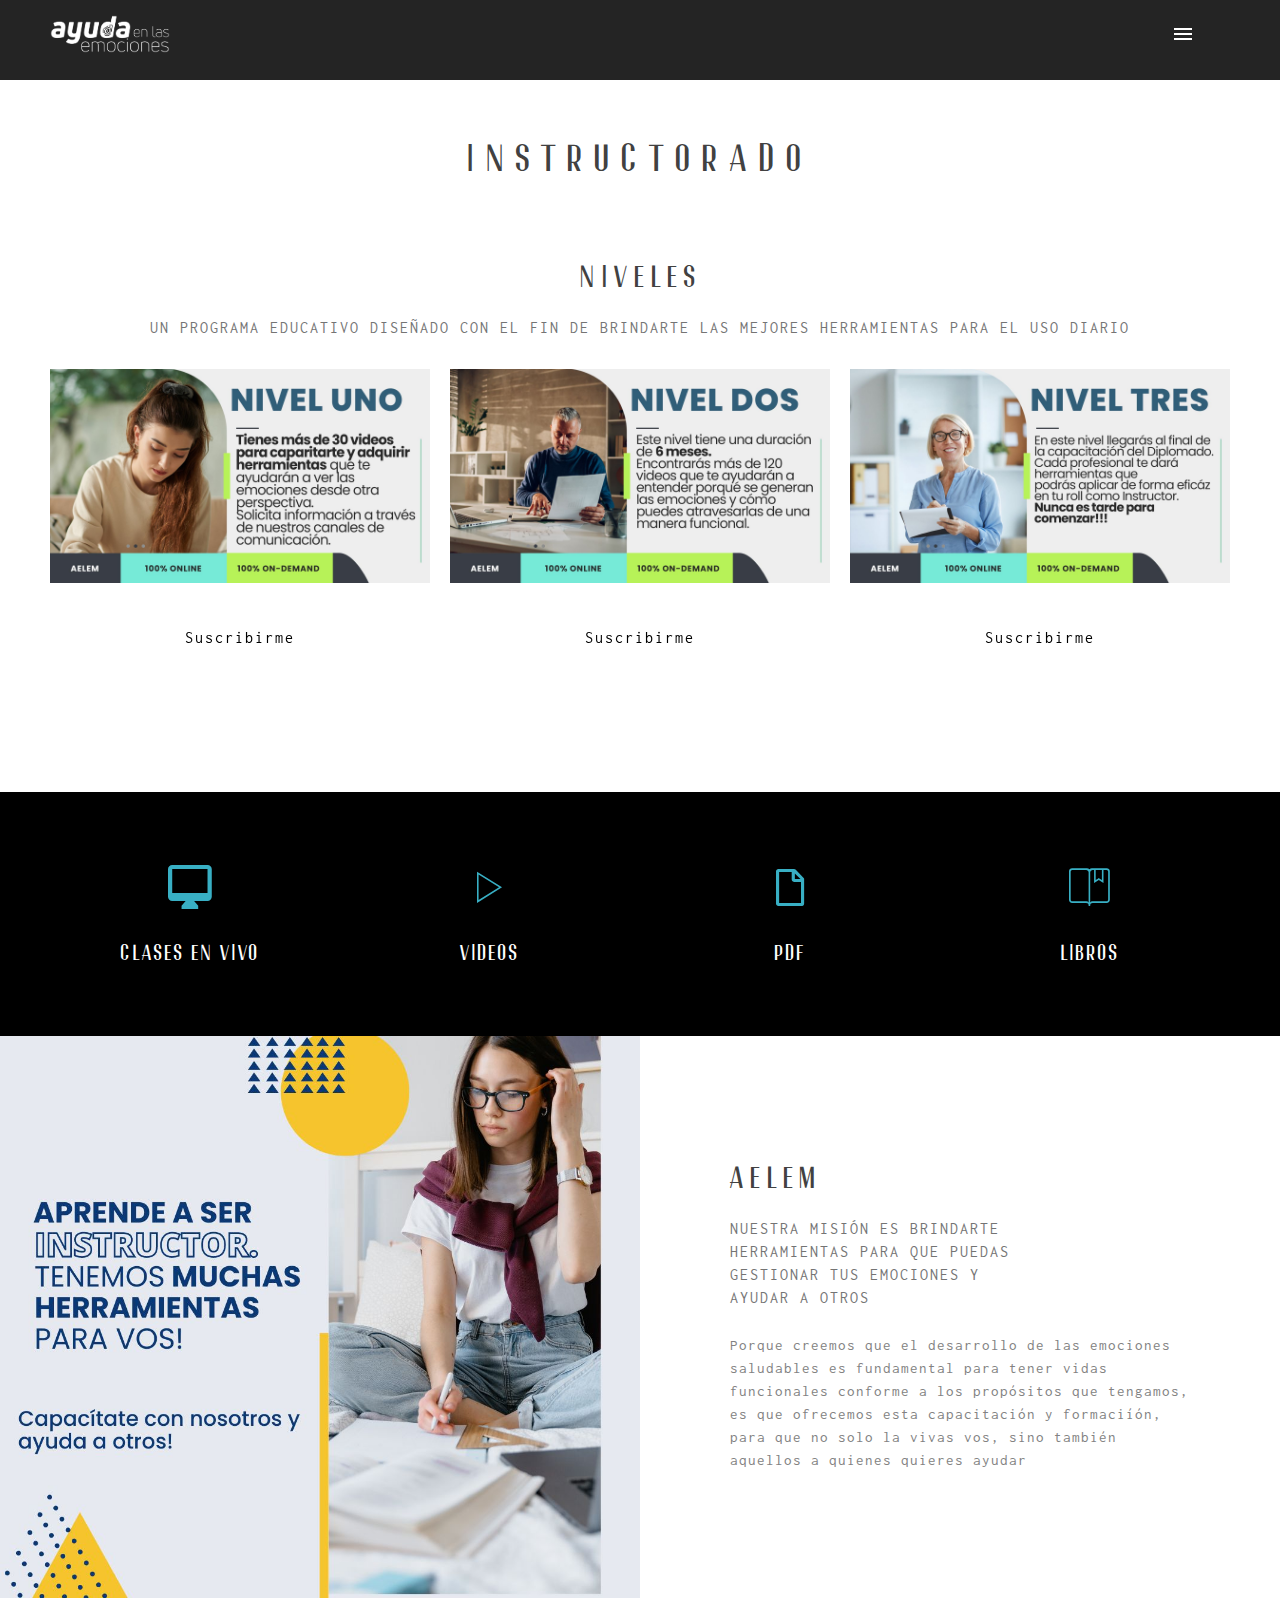
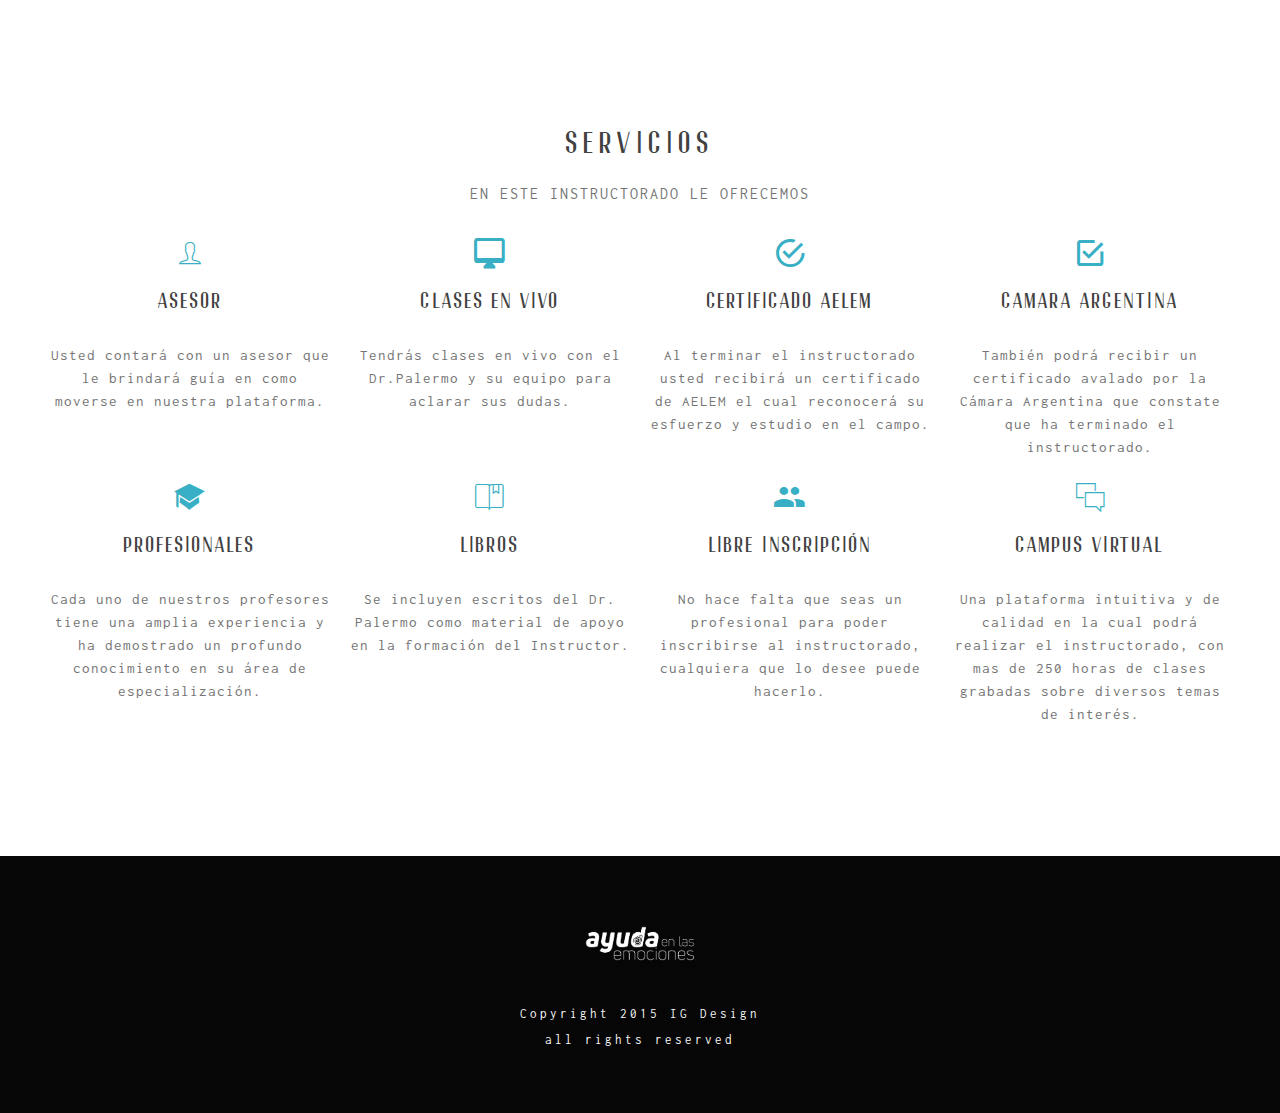
==== about.html @ 417c2aef "Nuevo instituto AELEM" ====
﻿<!DOCTYPE html>
<!--[if IE 8]><html class="no-js lt-ie9" lang="en"> <![endif]-->
<!--[if gt IE 8]>
<!--><html class="no-js" lang="en"><!--<![endif]-->
<head>

	<!-- Basic Page Needs
  ================================================== -->
	<meta charset="utf-8">
	<title>Instituto AELEM</title>
	<meta name="description" content="">
	<meta name="author" content="">

	<!-- Mobile Specific Metas
  ================================================== -->
	<meta name="viewport" content="width=device-width, initial-scale=1, maximum-scale=1">

	<!-- Font
  ================================================== -->
	<link href='http://fonts.googleapis.com/css?family=Inconsolata:400,700&amp;subset=latin,latin-ext' rel='stylesheet' type='text/css'>
	
	<!-- CSS
  ================================================== -->
	<link rel="stylesheet" href="css/base.css"/>
	<link rel="stylesheet" href="css/skeleton.css"/>
	<link rel="stylesheet" href="css/layout.css"/>
	<link rel="stylesheet" href="css/font-awesome.css" />
	<link rel="stylesheet" href="css/retina.css"/>
	<link rel="stylesheet" href="css/ionicons.css"/>
	<link rel="stylesheet" href="css/owl.carousel.css"/>
	<link rel="stylesheet" href="css/owl.transitions.css"/>
	

		
	<!-- Favicons
	================================================== -->
	<link rel="shortcut icon" href="favicon.ico">
	
	<script type="text/javascript" src="js/modernizr.custom.js"></script> 
	
	
</head>
<body class="royal_loader">	

	<!-- Primary Page Layout
	================================================== -->

		
	<!-- Nav and Logo
	================================================== -->

		<header class="cd-header">
		
			<div class="container">		
				<div class="twelve columns">	
					<div class="logo-wrap">
						<img src="images/logo.png" alt="">
					</div>
					<a class="cd-primary-nav-trigger" href="#0">
						<span class="cd-menu-text"></span><span class="cd-menu-icon"></span>
					</a>
				</div>	
			</div>		
				
		</header>

		<nav>
			<div class="cd-primary-nav">
				<ul class="cd-scndr-nav">
					
					<li class="cd-label"><a href="index.html" >inicio</a></li>
					
					<li class="cd-label"><a href="about.html" class="curent-nav-color">Instructorado</a></li>
					
					<li class="cd-label"><a href="blog.html">Materias</a></li>
					
					<li class="cd-label"><a href="profes.html">Profesores</a></li>
					
					<li class="cd-label"><a href="contact.html">Contacto</a></li>
					
					
				</ul>	
				
				<div class="social-nav">

				</div>
								
			</div>
		</nav>

<main class="cd-main-content">

	<div class="section">	
		<div class="container header-big-text">		
			<div class="twelve columns">	
				<div class="title-page-text padding-top-bottom-title">
					<h2>instructorado</h2>
					<p></p>
				</div>
			</div>	
		</div>
	</div>
	
		<div class="clear"></div>
			
		<div class="section padding-bottom">
			<div class="container">			
				<div class="twelve columns">		
					<div class="header-text">
						<h4>Niveles</h4>
						<p>un programa educativo diseñado con el fin de brindarte las mejores herramientas para el uso diario</p>		
					</div>
				</div>		
				<div class="four columns">		
					<div class="team-box">	
						<img src="images/team1.jpg" alt="">
						<a target="_blank" href="http://institutoaelem.tiendup.com/curso/nivel-1"><div class="button button--moema button--text-thick button--text-upper button--size-s">Suscribirme</div></a>
						<p></p>			
						<div class="social-team">
							<ul class="list-social-team">
								
							</ul>	
						</div>
					</div>	
				</div>			
				<div class="four columns">		
					<div class="team-box">	
						<img src="images/team2.jpg" alt="">
						<a target="_blank" href="https://institutoaelem.tiendup.com/curso/instructorado-en-educacin-emocional-nivel-2"><div class="button button--moema button--text-thick button--text-upper button--size-s">Suscribirme</div></a>
						<p></p>		
						<div class="social-team">
							
							</ul>	
						</div>
					</div>	
				</div>		
				<div class="four columns">		
					<div class="team-box">
						<img src="images/team3.jpg" alt="">	
						<a target="_blank" href="https://institutoaelem.tiendup.com/curso/instructorado-en-educacin-emocional-nivel-3"><div class="button button--moema button--text-thick button--text-upper button--size-s">Suscribirme</div></a>
						<p></p>		
						<div class="social-team">
							<ul class="list-social-team">
							
							</ul>	
						</div>
					</div>	
				</div>	
			</div>

		</div>
	
		<div class="clear"></div>
		
		<div class="section padding-top-bottom-small black-background">
			<div class="container">			
				<div class="three columns">				
					<div class="about-box">			
						<div class="icon">&#xf380;</div>
						<h6>Clases en vivo</h6>	
						<p>Tendrás clases en vivo con el Dr.Palermo y su equipo para aclarar sus dudas.</p>			
					</div>	
				</div>				
				<div class="three columns">				
					<div class="about-box">			
						<div class="icon">&#xf487;</div>	
						<h6>videos</h6>
						<p>Cada materia del Instructorado tiene videos en formato 100% Online y On Demand.</p>	
					</div>	
				</div>				
				<div class="three columns">				
					<div class="about-box">			
						<div class="icon">&#xf12f;</div>
						<h6>pdf</h6>	
						<p>El Instructorado ofrece material de apoyo en PDF gratuito y descargable en todos los dispositivos.</p>	
					</div>	
				</div>			
				<div class="three columns">				
					<div class="about-box">			
						<div class="icon">&#xf3e9;</div>
						<h6>Libros</h6>
						<p>Se incluyen escritos del Dr. Palermo como material de apoyo en la formación del Instructor.</p>		
					</div>	
				</div>	
			</div>
		</div>
	
		<div class="clear"></div>	
			
		<div class="section grey-background">
			
			<div class="cd-single-item">
				<div class="cd-slider-wrapper">
					<ul class="cd-slider">
						<li class="selected"><img src="images/3.png" alt="Product Image 1"></li>
						<!--<li><img src="images/1.png" alt="Product Image 2"></li>
						<li><img src="images/2.png" alt="Product Image 3"></li>-->
					</ul> <!-- cd-slider -->

					<ul class="cd-slider-navigation">
						<li><a href="#0" class="cd-prev inactive">Next</a></li>
						<li><a href="#0" class="cd-next">Prev</a></li>
					</ul> <!-- cd-slider-navigation -->

					<a href="#0" class="cd-close">Close</a>
				</div> <!-- cd-slider-wrapper -->

				<div class="cd-item-info">	
					<div class="header-text left">
						<h4>AELEM</h4>
						<p>Nuestra misión es brindarte herramientas para que puedas gestionar tus emociones y ayudar a otros</p>		
					</div>
					<div class="small-text">Porque creemos que el desarrollo de las emociones saludables es fundamental para tener vidas funcionales conforme a los propósitos que tengamos, es que ofrecemos esta capacitación y formaciíón, para que no solo la vivas vos, sino también aquellos a quienes quieres ayudar</div> 
				</div> <!-- cd-item-info -->
			</div> <!-- cd-single-item -->
		
		</div>
	
		<div class="clear"></div>
			
		<div class="section padding-top-bottom">
			<div class="container">			
				<div class="twelve columns">		
					<div class="header-text">
						<h4>servicios</h4>
						<p>en este instructorado le ofrecemos</p>		
					</div>
				</div>		
				<div class="three columns">		
					<div class="services-box">
						<div class="icon">&#xf47d;</div>
						<h6>asesor</h6>
						<p>Usted contará con un asesor que le brindará guía en como moverse en nuestra plataforma.</p>	
					</div>
				</div>			
				<div class="three columns">			
					<div class="services-box">	
						<div class="icon">&#xf380;</div>
						<h6>clases en vivo</h6>
						<p>Tendrás clases en vivo con el Dr.Palermo y su equipo para aclarar sus dudas.</p>
					</div>
				</div>		
				<div class="three columns">			
					<div class="services-box">	
						<div class="icon">&#xf375;</div>
						<h6>Certificado AELEM</h6>
						<p>Al terminar el instructorado usted recibirá un certificado de AELEM el cual reconocerá su esfuerzo y estudio en el campo.</p>
					</div>
				</div>		
				<div class="three columns">			
					<div class="services-box">	
						<div class="icon">&#xf373;</div>
						<h6>Camara argentina</h6>
						<p>También podrá recibir un certificado avalado por la Cámara Argentina que constate que ha terminado el instructorado.</p>
					</div>
				</div>
				<div class="clear"></div>	
				<div class="three columns">		
					<div class="services-box">	
						<div class="icon">&#xf357;</div>
						<h6>profesionales</h6>
						<p>
							Cada uno de nuestros profesores tiene una amplia experiencia y ha demostrado un profundo conocimiento en su área de especialización.</p>
					</div>
				</div>			
				<div class="three columns">			
					<div class="services-box">
						<div class="icon">&#xf3e9;</div>
						<h6>libros</h6>
						<p>Se incluyen escritos del Dr. Palermo como material de apoyo en la formación del Instructor.</p>	
					</div>
				</div>		
				<div class="three columns">			
					<div class="services-box">	
						<div class="icon">&#xf39e;</div>
						<h6>Libre inscripción</h6>
						<p>No hace falta que seas un profesional para poder inscribirse al instructorado, cualquiera que lo desee puede hacerlo.</p>
					</div>
				</div>		
				<div class="three columns">			
					<div class="services-box">
						<div class="icon">&#xf3f9;</div>
						<h6>Campus virtual</h6>
						<p>Una plataforma intuitiva y de calidad en la cual podrá realizar el instructorado, con mas de 250 horas de clases grabadas sobre diversos temas de interés.</p>	
					</div>
				</div>
			</div>
		</div>

			<div class="footer padding-top-small">				
				<div class="container">				
					<div class="twelve columns">
						<img src="images/logo.png" alt="">	
					</div>	
					<div class="twelve columns">
						<div class="social-footer">

						</div>
					</div>		
					<div class="twelve columns">
						<p>Copyright 2015 IG Design<br> 
						all rights reserved</p> 
					</div>
				</div>
			</div>

</main>
		
	<!-- JAVASCRIPT
    ================================================== -->
<script type="text/javascript" src="js/jquery-2.1.1.js"></script>	
<script type="text/javascript" src="js/royal_preloader.min.js"></script>
<script type="text/javascript">
(function($) { "use strict";
            Royal_Preloader.config({
                mode:           'text', // 'number', "text" or "logo"
                text:           'AELEM',
                timeout:        0,
                showInfo:       true,
                opacity:        1,
                background:     ['#FFFFFF']
            });
})(jQuery);
</script>	
<script type="text/javascript" src="js/retina-1.1.0.min.js"></script>
<script type="text/javascript" src="js/jquery.easing.js"></script>	
<script type="text/javascript" src="js/menu.js"></script>
<script type="text/javascript" src="js/jquery.fs.tipper.min.js"></script>
<script type="text/javascript" src="js/owl.carousel.min.js"></script> 
<script type="text/javascript" src="js/custom-about.js"></script>    
<!-- End Document
================================================== -->
</body>
</html>
---- css/base.css ----
/*
* Skeleton V1.2
* Copyright 2011, Dave Gamache
* www.getskeleton.com
* Free to use under the MIT license.
* http://www.opensource.org/licenses/mit-license.php
* 6/20/2012
*/


/* Table of Content
==================================================
	#Reset & Basics
	#Basic Styles
	#Site Styles
	#Typography
	#Links
	#Lists
	#Images
	#Buttons
	#Forms
	#Misc */


/* #Reset & Basics (Inspired by E. Meyers)
================================================== */
	html, body, div, span, applet, object, iframe, h1, h2, h3, h4, h5, h6, p, blockquote, pre, a, abbr, acronym, address, big, cite, code, del, dfn, em, img, ins, kbd, q, s, samp, small, strike, strong, sub, sup, tt, var, b, u, i, center, dl, dt, dd, ol, ul, li, fieldset, form, label, legend, table, caption, tbody, tfoot, thead, tr, th, td, article, aside, canvas, details, embed, figure, figcaption, footer, header, hgroup, menu, nav, output, ruby, section, summary, time, mark, audio, video, select{
		margin: 0;
		padding: 0;
		border: 0;
		font-size: 100%;
		font: inherit;
		vertical-align: baseline; }
	article, aside, details, figcaption, figure, footer, header, hgroup, menu, nav, section {
		display: block; }
	body {
		line-height: 1; }
	ol, ul {
		list-style: none; }
	blockquote, q {
		quotes: none; }
	blockquote:before, blockquote:after,
	q:before, q:after {
		content: '';
		content: none; }
	table {
		border-collapse: collapse;
		border-spacing: 0; }

/* #Basic Styles
================================================== */
body {
	background: #fff;
	font-family: 'Inconsolata';
	font-weight:400;
	font-size: 15px;
	line-height:23px;
	letter-spacing:1px;
	color:#747474;
	overflow-x:hidden;
	-webkit-font-smoothing: antialiased; /* Fix for webkit rendering */
	text-shadow: 1px 1px 1px rgba(0,0,0,0.004);
 }
/* #Typography
================================================== */
	h1, h2, h3, h4, h5, h6 {
		color: #414141;
		font-family: 'GarnataRegular';
		text-align:center;
	}
	h1 a, h2 a, h3 a, h4 a, h5 a, h6 a { font-weight: inherit; }
	h1 { font-size: 50px; line-height:50px;text-transform:uppercase; }
	h2 { font-size: 42px; line-height:42px;text-transform:uppercase;}
	h3 { font-size: 38px; line-height: 38px;text-transform:uppercase;}
	h4 { font-size: 34px; line-height: 34px;text-transform:uppercase;}
	h5 { font-size: 28px; line-height: 28px;text-transform:uppercase;}
	h6 { font-size: 24px; line-height: 24px; letter-spacing:2px; text-transform:uppercase;}


	p {  }
	p img { margin: 0; }
	p.lead { font-size: 21px; line-height: 27px; color: #777;  }

	em { font-style: italic; }
	strong { font-weight: 600;}
	small { font-size: 80%; }
	


/*	Blockquotes  */
	blockquote, blockquote p { font-size: 17px; line-height: 24px; color: #777; }
	blockquote { margin: 0 0 20px; padding: 9px 20px 0 19px; }
	blockquote cite { display: block; font-size: 12px; color: #555; }
	blockquote cite:before { content: "\2014 \0020"; }
	blockquote cite a, blockquote cite a:visited, blockquote cite a:visited { color: #555; }

	hr { border: solid #323a3d; border-width: 1px 0 0; clear: both; margin:0 10px 0 10px; height: 0; position:relative;}


/* #Links
================================================== */
	a, a:visited { text-decoration: none; }
	a:hover, a:focus { color: #e74c3c;}
	p a, p a:visited { line-height: inherit; text-decoration: none;}
	a:focus{
	outline:none;
	}

/* #Lists
================================================== */
	ul, ol { }
	ul { list-style: none outside; }
	ol { list-style: decimal; }
	ol, ul.square, ul.circle, ul.disc { margin-left: 30px; }
	ul.square { list-style: square outside; }
	ul.circle { list-style: circle outside; }
	ul.disc { list-style: disc outside; }
	ul ul, ul ol,
	ol ol, ol ul { font-size: 90%;  }
	ul ul li, ul ol li,
	ol ol li, ol ul li {  }
	li { line-height: 18px; }
	ul.large li { line-height: 21px; }
	li p { line-height: 21px; }
/* #Buttons
================================================== */

	.button,
	button,
	input[type="submit"],
	input[type="reset"],
	input[type="button"] {
	background:#363636;	
	margin-top:10px;
	border:none;
	  color: #dfdfdf;
	  display: inline-block;
	  font-size: 16px;
	  cursor: pointer;
	  line-height: normal;
	  padding: 15px 25px;
	-webkit-transition : all 0.3s ease-out;
	-moz-transition : all 0.3s ease-out;
	-o-transition :all 0.3s ease-out;
	transition : all 0.3s ease-out; 
	width:100%}

	.button:hover,
	button:hover,
	input[type="submit"]:hover,
	input[type="reset"]:hover,
	input[type="button"]:hover {	
	  color: #e74c3c;
	background:#292929;	 }

	.button:active,
	button:active,
	input[type="submit"]:active,
	input[type="reset"]:active,
	input[type="button"]:active {	
	  color: #e74c3c;}

	.button.full-width,
	button.full-width,
	input[type="submit"].full-width,
	input[type="reset"].full-width,
	input[type="button"].full-width {
		width: 100%;
		padding-left: 0 !important;
		padding-right: 0 !important;
		text-align: center; }

	/* Fix for odd Mozilla border & padding issues */
	button::-moz-focus-inner,
	input::-moz-focus-inner {
    border: 0;
    padding: 0;
	}
/* #Images
================================================== */






/* #Misc
================================================== */
	.remove-bottom { margin-bottom: 0 !important; }
	.half-bottom { margin-bottom: 10px !important; }
	.add-bottom { margin-bottom: 20px !important; }

.clear {
	clear: both;
	display: block;
	overflow: hidden;
	visibility: hidden;
	width: 0;
	height: 0;
}
::selection {
	color: #fff;
	}
::-moz-selection {
	color: #fff;
}
---- css/skeleton.css ----
/*
* Skeleton V1.2 improved by IG Design
* Copyright 2011, Dave Gamache
* www.getskeleton.com
* Free to use under the MIT license.
* http://www.opensource.org/licenses/mit-license.php
* 6/20/2012
*/


/* Table of Contents
==================================================
	#Base 1320 Grid
	#Base 1200 Grid
    #Base 960 Grid
    #Tablet (Portrait)
    #Mobile (Portrait)
    #Mobile (Landscape)
    #Clearing */


	
/* #Base 1320 Grid
================================================== */	
	
		.container                                  { position: relative; width: 1320px; margin: 0 auto; padding: 0; }
		.container .column,
		.container .columns                         { float: left; display: inline; margin-left: 25px; margin-right: 25px; margin-top: 25px; margin-bottom: 25px;}
		.row                                        { margin-bottom: 50px; }

		/* Nested Column Classes */
		.column.alpha, .columns.alpha               { margin-left: 0; }
		.column.omega, .columns.omega               { margin-right: 0; }

		/* Base Grid */
		.container .one.column,
		.container .one.columns                     { width: 60px;  }
		.container .two.columns                     { width: 170px; }
		.container .three.columns                   { width: 280px; }
		.container .four.columns                    { width: 390px; }
		.container .five.columns                    { width: 500px; }
		.container .six.columns                     { width: 610px; }
		.container .seven.columns                   { width: 720px; }
		.container .eight.columns                   { width: 830px; }
		.container .nine.columns                    { width: 940px; }
		.container .ten.columns                     { width: 1050px; }
		.container .eleven.columns                  { width: 1160px; }
		.container .twelve.columns                  { width: 1270px; }

		.container .one-fifth.column                { width: 214px; }
		.container .two-fifths.column               { width: 478px; }
		.container .three-fifths.column                { width: 742px; }
		.container .four-fifths.column               { width: 1006px; }

		/* Offsets */
		.container .offset-by-one                   { padding-left: 110px;  }
		.container .offset-by-two                   { padding-left: 220px; }
		.container .offset-by-three                 { padding-left: 330px; }
		.container .offset-by-four                  { padding-left: 440px; }
		.container .offset-by-five                  { padding-left: 550px; }
		.container .offset-by-six                   { padding-left: 660px; }
		.container .offset-by-seven                 { padding-left: 770px; }
		.container .offset-by-eight                 { padding-left: 880px; }
		.container .offset-by-nine                  { padding-left: 990px; }
		.container .offset-by-ten                   { padding-left: 1100px; }
		.container .offset-by-eleven                { padding-left: 1210px; }	
	
	
	

	
/* #Base 1200 Grid
================================================== */	
	@media only screen and (min-width: 1200px) and (max-width: 1319px) {	
		.container                                  { position: relative; width: 1200px; margin: 0 auto; padding: 0; }
		.container .column,
		.container .columns                         { float: left; display: inline; margin-left: 10px; margin-right: 10px; margin-top: 10px; margin-bottom: 10px;}
		.row                                        { margin-bottom: 20px; }

		/* Nested Column Classes */
		.column.alpha, .columns.alpha               { margin-left: 0; }
		.column.omega, .columns.omega               { margin-right: 0; }

		/* Base Grid */
		.container .one.column,
		.container .one.columns                     { width: 80px;  }
		.container .two.columns                     { width: 180px; }
		.container .three.columns                   { width: 280px; }
		.container .four.columns                    { width: 380px; }
		.container .five.columns                    { width: 480px; }
		.container .six.columns                     { width: 580px; }
		.container .seven.columns                   { width: 680px; }
		.container .eight.columns                   { width: 780px; }
		.container .nine.columns                    { width: 880px; }
		.container .ten.columns                     { width: 980px; }
		.container .eleven.columns                  { width: 1080px; }
		.container .twelve.columns                  { width: 1180px; }

		.container .one-fifth.column                { width: 220px; }
		.container .two-fifths.column               { width: 460px; }
		.container .three-fifths.column                { width: 700px; }
		.container .four-fifths.column               { width: 940px; }

		/* Offsets */
		.container .offset-by-one                   { padding-left: 100px;  }
		.container .offset-by-two                   { padding-left: 200px; }
		.container .offset-by-three                 { padding-left: 300px; }
		.container .offset-by-four                  { padding-left: 400px; }
		.container .offset-by-five                  { padding-left: 500px; }
		.container .offset-by-six                   { padding-left: 600px; }
		.container .offset-by-seven                 { padding-left: 700px; }
		.container .offset-by-eight                 { padding-left: 800px; }
		.container .offset-by-nine                  { padding-left: 900px; }
		.container .offset-by-ten                   { padding-left: 1000px; }
		.container .offset-by-eleven                { padding-left: 1100px; }	
	}	
	
	
	

/* #Base 960 Grid
================================================== */

	@media only screen and (min-width: 960px) and (max-width: 1199px) {
		.container                                  { position: relative; width: 960px; margin: 0 auto; padding: 0; }
		.container .column,
		.container .columns                         { float: left; display: inline; margin-left: 10px; margin-right: 10px; margin-top: 10px; margin-bottom: 10px;}
		.row                                        { margin-bottom: 20px; }

		/* Nested Column Classes */
		.column.alpha, .columns.alpha               { margin-left: 0; }
		.column.omega, .columns.omega               { margin-right: 0; }

		/* Base Grid */
		.container .one.column,
		.container .one.columns                     { width: 60px;  }
		.container .two.columns                     { width: 140px; }
		.container .three.columns                   { width: 220px; }
		.container .four.columns                    { width: 300px; }
		.container .five.columns                    { width: 380px; }
		.container .six.columns                     { width: 460px; }
		.container .seven.columns                   { width: 540px; }
		.container .eight.columns                   { width: 620px; }
		.container .nine.columns                    { width: 700px; }
		.container .ten.columns                     { width: 780px; }
		.container .eleven.columns                  { width: 860px; }
		.container .twelve.columns                  { width: 940px; }

		.container .one-fifth.column                { width: 172px; }
		.container .two-fifths.column               { width: 364px; }
		.container .three-fifths.column                { width: 556px; }
		.container .four-fifths.column               { width: 748px; }

		/* Offsets */
		.container .offset-by-one                   { padding-left: 80px;  }
		.container .offset-by-two                   { padding-left: 160px; }
		.container .offset-by-three                 { padding-left: 240px; }
		.container .offset-by-four                  { padding-left: 320px; }
		.container .offset-by-five                  { padding-left: 400px; }
		.container .offset-by-six                   { padding-left: 480px; }
		.container .offset-by-seven                 { padding-left: 560px; }
		.container .offset-by-eight                 { padding-left: 640px; }
		.container .offset-by-nine                  { padding-left: 720px; }
		.container .offset-by-ten                   { padding-left: 800px; }
		.container .offset-by-eleven                { padding-left: 880px; }
	}


/* #Tablet (Portrait)
================================================== */

    /* Note: Design for a width of 768px */

    @media only screen and (min-width: 768px) and (max-width: 959px) {
        .container                                  { width: 768px; }
        .container .column,
        .container .columns                         { margin-left: 10px; margin-right: 10px;  margin-top: 10px; margin-bottom: 10px;}
        .column.alpha, .columns.alpha               { margin-left: 0; margin-right: 10px; }
        .column.omega, .columns.omega               { margin-right: 0; margin-left: 10px; }
        .alpha.omega                                { margin-left: 0; margin-right: 0; }

        .container .one.column,
        .container .one.columns                     { width: 44px; }
        .container .two.columns                     { width: 108px; }
        .container .three.columns                   { width: 172px; }
        .container .four.columns                    { width: 236px; }
        .container .five.columns                    { width: 300px; }
        .container .six.columns                     { width: 364px; }
        .container .seven.columns                   { width: 428px; }
        .container .eight.columns                   { width: 492px; }
        .container .nine.columns                    { width: 556px; }
        .container .ten.columns                     { width: 620px; }
        .container .eleven.columns                  { width: 684px; }
        .container .twelve.columns                  { width: 748px; }

		.container .one-fifth.column                { width: 133.6px; }
		.container .two-fifths.column               { width: 287.2px; }
		.container .three-fifths.column                { width: 440.8px; }
		.container .four-fifths.column               { width: 594.4px; }

        /* Offsets */
        .container .offset-by-one                   { padding-left: 64px; }
        .container .offset-by-two                   { padding-left: 128px; }
        .container .offset-by-three                 { padding-left: 192px; }
        .container .offset-by-four                  { padding-left: 256px; }
        .container .offset-by-five                  { padding-left: 320px; }
        .container .offset-by-six                   { padding-left: 384px; }
        .container .offset-by-seven                 { padding-left: 448px; }
        .container .offset-by-eight                 { padding-left: 512px; }
        .container .offset-by-nine                  { padding-left: 576px; }
        .container .offset-by-ten                   { padding-left: 640px; }
        .container .offset-by-eleven                { padding-left: 704px; }
    }


/*  #Mobile (Portrait)
================================================== */


    @media only screen and (min-width: 480px) and (max-width: 767px) {
        .container { width: 420px; }
        .container .columns,
        .container .column {  margin-left: 0; margin-right: 0; margin-top: 10px; margin-bottom: 10px;}

        .container .one.column,
        .container .one.columns,
        .container .two.columns,
        .container .three.columns,
        .container .four.columns,
        .container .five.columns,
        .container .six.columns,
        .container .seven.columns,
        .container .eight.columns,
        .container .nine.columns,
        .container .ten.columns,
        .container .eleven.columns,
        .container .twelve.columns,
		.container .one-fifth.column,
		.container .two-fifths.column,
		.container .three-fifths.column, 
		.container .four-fifths.column  { width: 420px; }
		
        /* Offsets */
        .container .offset-by-one,
        .container .offset-by-two,
        .container .offset-by-three,
        .container .offset-by-four,
        .container .offset-by-five,
        .container .offset-by-six,
        .container .offset-by-seven,
        .container .offset-by-eight,
        .container .offset-by-nine,
        .container .offset-by-ten,
        .container .offset-by-eleven { padding-left: 0; }

    }

/* #Mobile 
================================================== */


    @media only screen and (min-width: 320px) and (max-width: 479px) {
        .container { width: 300px; }
        .container .columns,
        .container .column {  margin-left: 0; margin-right: 0;  margin-top: 10px; margin-bottom: 10px;}

        .container .one.column,
        .container .one.columns,
        .container .two.columns,
        .container .three.columns,
        .container .four.columns,
        .container .five.columns,
        .container .six.columns,
        .container .seven.columns,
        .container .eight.columns,
        .container .nine.columns,
        .container .ten.columns,
        .container .eleven.columns,
        .container .twelve.columns,
		.container .one-fifth.column,
		.container .two-fifths.column,
		.container .three-fifths.column, 
		.container .four-fifths.column { width: 300px; }

        /* Offsets */
        .container .offset-by-one,
        .container .offset-by-two,
        .container .offset-by-three,
        .container .offset-by-four,
        .container .offset-by-five,
        .container .offset-by-six,
        .container .offset-by-seven,
        .container .offset-by-eight,
        .container .offset-by-nine,
        .container .offset-by-ten,
        .container .offset-by-eleven { padding-left: 0; }
    }


/* #Mobile (Landscape)
================================================== */

    /* Note: Design for a width of 320px */

    @media only screen and (max-width: 319px) {
        .container { width: 220px; }
        .container .columns,
        .container .column { margin-left: 0; margin-right: 0; margin-top: 10px; margin-bottom: 10px;}

        .container .one.column,
        .container .one.columns,
        .container .two.columns,
        .container .three.columns,
        .container .four.columns,
        .container .five.columns,
        .container .six.columns,
        .container .seven.columns,
        .container .eight.columns,
        .container .nine.columns,
        .container .ten.columns,
        .container .eleven.columns,
		.container .one-fifth.column,
		.container .two-fifths.column,
		.container .three-fifths.column, 
		.container .four-fifths.column { width: 220px; }

        /* Offsets */
        .container .offset-by-one,
        .container .offset-by-two,
        .container .offset-by-three,
        .container .offset-by-four,
        .container .offset-by-five,
        .container .offset-by-six,
        .container .offset-by-seven,
        .container .offset-by-eight,
        .container .offset-by-nine,
        .container .offset-by-ten,
        .container .offset-by-eleven { padding-left: 0; }
    }


/* #Clearing
================================================== */

    /* Self Clearing Goodness */
    .container:after { content: "\0020"; display: block; height: 0; clear: both; visibility: hidden; }

    /* Use clearfix class on parent to clear nested columns,
    or wrap each row of columns in a <div class="row"> */
    .clearfix:before,
    .clearfix:after,
    .row:before,
    .row:after {
      content: '\0020';
      display: block;
      overflow: hidden;
      visibility: hidden;
      width: 0;
      height: 0; }
    .row:after,
    .clearfix:after {
      clear: both; }
    .row,
    .clearfix {
      zoom: 1; }

    /* You can also use a <br class="clear" /> to clear columns */
    .clear {
      clear: both;
      display: block;
      overflow: hidden;
      visibility: hidden;
      width: 0;
      height: 0;
    }
---- css/layout.css ----
@import url("colors/color.css");


/* #PAGE LOAD */

body.royal_loader {
    background: none;
    visibility: hidden;
}
#royal_preloader {
    font-family: Arial;
    font-size: 12px;
    visibility: visible;
    position: fixed;
    top: 0px;
    right: 0px;
    bottom: 0px;
    left: 0px;
    z-index: 9999999999;
    -webkit-transition: opacity 0.2s linear 0.8s;
       -moz-transition: opacity 0.2s linear 0.8s;
        -ms-transition: opacity 0.2s linear 0.8s;
         -o-transition: opacity 0.2s linear 0.8s;
            transition: opacity 0.2s linear 0.8s;
}
#royal_preloader.complete {
    opacity: 0;
}
#royal_preloader .background {
    position: absolute;
    top: 0px;
    bottom: 0px;
    left: 0px;
    right: 0px;
    background-color: #000000;
    -webkit-transition: background 0.5s linear;
       -moz-transition: background 0.5s linear;
        -ms-transition: background 0.5s linear;
         -o-transition: background 0.5s linear;
            transition: background 0.5s linear;
}
#royal_preloader.number .name {
    position: absolute;
    top: 20%;
    left: 0px;
    right: 0px;
    text-transform: uppercase;
    color: #EEEEEE;
    text-align: center;
    opacity: 0;
    -webkit-transition: -webkit-transform 0.3s linear;
       -moz-transition: -moz-transform 0.3s linear;
        -ms-transition: -ms-transform 0.3s linear;
         -o-transition: -o-transform 0.3s linear;
            transition: transform 0.3s linear;
    -webkit-animation: fly 0.3s;
       -moz-animation: fly 0.3s;
        -ms-animation: fly 0.3s;
         -o-animation: fly 0.3s;
            animation: fly 0.3s;
}
#royal_preloader.number .percentage {
    color: #FFFFFF;
    font-family: Impact, Arial;
    text-shadow: 1px 1px 2px rgba(0, 0, 0, 0.5);
    text-align: center;
    margin: -90px 0px 0px -90px;
    background-image: url('../images/loader.gif');
    background-repeat: no-repeat;
    background-position: 50% 0;
    padding-top: 80px;
    width: 180px;
    position: absolute;
    font-size: 50px;
    top: 50%;
    left: 50%;
    -webkit-transition: all 0.3s linear 0.5s;
       -moz-transition: all 0.3s linear 0.5s;
        -ms-transition: all 0.3s linear 0.5s;
         -o-transition: all 0.3s linear 0.5s;
            transition: all 0.3s linear 0.5s;
}
#royal_preloader.text .loader {
    position: absolute;
    font-family: 'GarnataRegular';
    text-shadow: 0 0 15px rgba(0, 0, 0, 0.3);
    text-transform: uppercase;
    text-align: center;
    top: 50%;
    left: 50%;
    width: 240px;
    margin-left: -120px;
    height: 60px;
    line-height: 60px;
    margin-top: -30px;
    font-size: 40px;
    letter-spacing: 12px;
    white-space: nowrap;
}

#royal_preloader.text .loader div {
    position: absolute;
    top: 0px;
    right: 0px;
    bottom: 0px;
    left: 0%;
    background-color: #000000;
    opacity: 0.7;
    filter: alpha(opacity=70);
    -webkit-transition: left 0.3s linear;
       -moz-transition: left 0.3s linear;
        -ms-transition: left 0.3s linear;
         -o-transition: left 0.3s linear;
            transition: left 0.3s linear;
}
#royal_preloader.logo .loader {
    width: 80px;
    height: 80px;
    position: absolute;
    left: 50%;
    top: 50%;
    margin: -40px 0px 0px -40px;
    overflow: hidden;
    background-position: 50% 50%;
    background-repeat: no-repeat;
    background-size: cover;
    border-radius: 100%;
}
#royal_preloader.logo .loader div {
    position: absolute;
    bottom: 0%;
    left: 0px;
    right: 0px;
    height: 100%;
    opacity: 0.7;
    filter: alpha(opacity=70);
    -webkit-transition: bottom 0.3s linear;
       -moz-transition: bottom 0.3s linear;
        -ms-transition: bottom 0.3s linear;
         -o-transition: bottom 0.3s linear;
            transition: bottom 0.3s linear;
}
#royal_preloader.logo .percentage {
    position: absolute;
    width: 80px;
    height: 40px;
    line-height: 40px;
    top: 50%;
    left: 50%;
    margin: 40px 0px 0px -40px;
    color: #072E77;
    text-align: center;
    font-family: Arial;
    font-size: 12px;
    font-weight: bold;
}

@-webkit-keyframes fly {
    0% { opacity: 0; top: 50%; }
    20% {opacity: 1; top: 40%; }
    100% { opacity: 0; top: 20%;}
}
@-moz-keyframes fly {
    0% { opacity: 0; top: 50%; }
    20% {opacity: 1; top: 40%; }
    100% { opacity: 0; top: 20%;}
}
@-ms-keyframes fly {
    0% { opacity: 0; top: 50%; }
    20% {opacity: 1; top: 40%; }
    100% { opacity: 0; top: 20%;}
}
@-o-keyframes fly {
    0% { opacity: 0; top: 50%; }
    20% {opacity: 1; top: 40%; }
    100% { opacity: 0; top: 20%;}
}
@keyframes fly {
    0% { opacity: 0; top: 50%; }
    20% {opacity: 1; top: 40%; }
    100% { opacity: 0; top: 20%;}
}


/* #Navigation
================================================== */
 
 
.header{
    position: fixed;
	width:100%;
	top:0;
	left:0;
	z-index:10000;
}
 
.logo-wrap {
	display:block;
	float:left;
}
.logo-wrap img{
	width:120px;
	height:auto;
	display:block;
}

*, *:after, *:before {
  -webkit-box-sizing: border-box;
  -moz-box-sizing: border-box;
  box-sizing: border-box;
}
body.overflow-hidden {
  /* when primary navigation is visible, the content in the background won't scroll */
  /* overflow: hidden; */
}
.cd-container {
  /* this class is used to give a max-width to the element it is applied to, and center it horizontally when it reaches that max-width */
  width: 90%;
  max-width: 768px;
  margin: 0 auto;
}
.cd-container:after {
  content: "";
  display: table;
  clear: both;
}

/* -------------------------------- 

Main components 

-------------------------------- */


.cd-header {
  position: absolute;
  padding-top:5px;
  top: 0;
  left: 0;
  background: rgba(0, 0, 0, 0.85);
  height: 50px;
  width: 100%;
  z-index: 3000;
  box-shadow: 0 1px 2px rgba(0, 0, 0, 0.3);
  -webkit-font-smoothing: antialiased;
  -moz-osx-font-smoothing: grayscale;
}
@media only screen and (min-width: 768px) {
  .cd-header {
    height: 80px;
  background: rgba(0, 0, 0, 0.86);
    box-shadow: none;
  }
}
@media only screen and (min-width: 1170px) {
  .cd-header {
    -webkit-transition: background-color 0.3s;
    -moz-transition: background-color 0.3s;
    transition: background-color 0.3s;
    /* Force Hardware Acceleration in WebKit */
    -webkit-transform: translate3d(0, 0, 0);
    -moz-transform: translate3d(0, 0, 0);
    -ms-transform: translate3d(0, 0, 0);
    -o-transform: translate3d(0, 0, 0);
    transform: translate3d(0, 0, 0);
    -webkit-backface-visibility: hidden;
    backface-visibility: hidden;
  }
  .cd-header.is-fixed {
    /* when the user scrolls down, we hide the header right above the viewport */
    position: fixed;
    top: -80px;
    background-color: rgba(0, 0, 0, 0.86);
    -webkit-transition: -webkit-transform 0.3s;
    -moz-transition: -moz-transform 0.3s;
    transition: transform 0.3s;
  }
  .cd-header.is-visible {
    /* if the user changes the scrolling direction, we show the header */
	padding-top:5px;
    -webkit-transform: translate3d(0, 100%, 0);
    -moz-transform: translate3d(0, 100%, 0);
    -ms-transform: translate3d(0, 100%, 0);
    -o-transform: translate3d(0, 100%, 0);
    transform: translate3d(0, 100%, 0);
  }
  .cd-header.menu-is-open {
    /* add a background color to the header when the navigation is open */
    background-color: rgba(0, 0, 0, 0);
  }
}


@media only screen and (min-width: 768px) {
  .cd-secondary-nav {
    display: block;
  }
}

.cd-primary-nav-trigger {
  position: absolute;
  right: 0;
  top: 0;
  height: 100%;
  width: 50px;
}
.cd-primary-nav-trigger .cd-menu-text {
  color: #fff;
  text-transform: uppercase;
  font-weight: 700;
  /* hide the text on small devices */
  display: none;
}
.cd-primary-nav-trigger .cd-menu-icon {
  /* this span is the central line of the menu icon */
  display: inline-block;
  position: absolute;
  left: 50%;
  top: 50%;
  bottom: auto;
  right: auto;
  -webkit-transform: translateX(-50%) translateY(-50%);
  -moz-transform: translateX(-50%) translateY(-50%);
  -ms-transform: translateX(-50%) translateY(-50%);
  -o-transform: translateX(-50%) translateY(-50%);
  transform: translateX(-50%) translateY(-50%);
  width: 18px;
  height: 2px;
  background-color: #fff;
  -webkit-transition: background-color 0.3s;
  -moz-transition: background-color 0.3s;
  transition: background-color 0.3s;
  /* these are the upper and lower lines in the menu icon */
}
.cd-primary-nav-trigger .cd-menu-icon::before, .cd-primary-nav-trigger .cd-menu-icon:after {
  content: '';
  width: 100%;
  height: 100%;
  position: absolute;
  background-color:  #fff;
  right: 0;
  -webkit-transition: -webkit-transform .3s, top .3s, background-color 0s;
  -moz-transition: -moz-transform .3s, top .3s, background-color 0s;
  transition: transform .3s, top .3s, background-color 0s;
}
.cd-primary-nav-trigger .cd-menu-icon::before {
  top: -5px;
}
.cd-primary-nav-trigger .cd-menu-icon::after {
  top: 5px;
}
.cd-primary-nav-trigger .cd-menu-icon.is-clicked {
  background-color: rgba(255, 255, 255, 0);
}
.cd-primary-nav-trigger .cd-menu-icon.is-clicked::before, .cd-primary-nav-trigger .cd-menu-icon.is-clicked::after {
  background-color:  #fff;
}
.cd-primary-nav-trigger .cd-menu-icon.is-clicked::before {
  top: 0;
  -webkit-transform: rotate(135deg);
  -moz-transform: rotate(135deg);
  -ms-transform: rotate(135deg);
  -o-transform: rotate(135deg);
  transform: rotate(135deg);
}
.cd-primary-nav-trigger .cd-menu-icon.is-clicked::after {
  top: 0;
  -webkit-transform: rotate(225deg);
  -moz-transform: rotate(225deg);
  -ms-transform: rotate(225deg);
  -o-transform: rotate(225deg);
  transform: rotate(225deg);
}
@media only screen and (min-width: 768px) {
  .cd-primary-nav-trigger {
    width: 100px;
    padding-left: 1em;
    background-color: transparent;
    height: 30px;
    line-height: 30px;
    right: 2.2em;
    top: 50%;
    bottom: auto;
    -webkit-transform: translateY(-50%);
    -moz-transform: translateY(-50%);
    -ms-transform: translateY(-50%);
    -o-transform: translateY(-50%);
    transform: translateY(-50%);
  }
  .cd-primary-nav-trigger .cd-menu-text {
    display: inline-block;
  }
  .cd-primary-nav-trigger .cd-menu-icon {
    left: auto;
    right: 1em;
    -webkit-transform: translateX(0) translateY(-50%);
    -moz-transform: translateX(0) translateY(-50%);
    -ms-transform: translateX(0) translateY(-50%);
    -o-transform: translateX(0) translateY(-50%);
    transform: translateX(0) translateY(-50%);
  }
}

.cd-primary-nav {
  /* by default it's hidden - on top of the viewport */
  position: fixed;
  left: 0;
  top: 0;
  height: 100%;
  width: 100%;
  background: rgba(0, 0, 0, 0.96);
  z-index: 2000;
  text-align: center;
  -webkit-backface-visibility: hidden;
  backface-visibility: hidden;
  overflow: auto;
  /* this fixes the buggy scrolling on webkit browsers - mobile devices only - when overflow property is applied */
  -webkit-overflow-scrolling: touch;
  -webkit-transform: translateY(-100%);
  -moz-transform: translateY(-100%);
  -ms-transform: translateY(-100%);
  -o-transform: translateY(-100%);
  transform: translateY(-100%);
  -webkit-transition-property: -webkit-transform;
  -moz-transition-property: -moz-transform;
  transition-property: transform;
  -webkit-transition-duration: 0.4s;
  -moz-transition-duration: 0.4s;
  transition-duration: 0.4s;
}
.cd-primary-nav ul.cd-scndr-nav{
	position:absolute;
	top: 50%;
	width:100%;
	max-width:300px;
	left:50%;
	margin-left:-150px;
	-webkit-transform: translateY(-55%);
	-moz-transform: translateY(-55%);
	-ms-transform: translateY(-55%);
	-o-transform: translateY(-55%);
	transform: translateY(-55%);
}
@media only screen and (max-width: 300px) {
.cd-primary-nav ul.cd-scndr-nav{
	left:0;
	margin-left:0;
}
}

.cd-primary-nav li {
  font-size: 11px;
  font-weight: 700;
  -webkit-font-smoothing: antialiased;
  -moz-osx-font-smoothing: grayscale;
    -webkit-transition: all 300ms linear;
    -moz-transition: all 300ms linear;
    -o-transition: all 300ms linear;
    -ms-transition: all 300ms linear;
    transition: all 300ms linear; 
}
.cd-primary-nav a {
  display: inline-block;
    text-transform: uppercase;
  padding: .45em 0.7em;
  letter-spacing:5px;
  color:#fff;
  -webkit-transition: background 0.3s, color 0.3s;
  -moz-transition: background 0.3s, color 0.3s;
  transition: background 0.3s, color 0.3s;
}
.no-touch .cd-primary-nav a:hover {
	color:#fff;
}
.cd-primary-nav .cd-label {
  color: #fff;
  text-transform: uppercase;
  font-weight: 700;
  font-size: 24px;
    -webkit-transition: all 300ms linear;
    -moz-transition: all 300ms linear;
    -o-transition: all 300ms linear;
    -ms-transition: all 300ms linear;
    transition: all 300ms linear; 
}
.cd-primary-nav.is-visible {
  -webkit-transform: translateY(0);
  -moz-transform: translateY(0);
  -ms-transform: translateY(0);
  -o-transform: translateY(0);
  transform: translateY(0);
    -webkit-transition: all 300ms linear;
    -moz-transition: all 300ms linear;
    -o-transition: all 300ms linear;
    -ms-transition: all 300ms linear;
    transition: all 300ms linear; 
}
@media only screen and (min-width: 1170px) {
  .cd-primary-nav li {
    font-size: 11px;
  }
}

.cd-primary-nav a:hover,
.list-social-nav li.icon-soc-nav a:hover{
	opacity:.8;
}

.cd-main-content {
}
.cd-main-content p {
}
@media only screen and (min-width: 1170px) {
  .cd-main-content p {
  }
}
.cd-label ul{
	overflow: hidden;
	max-height: 0;
	transition:all 0.7s ease 0s;
	-moz-transition:all 0.7s ease 0s;
	-webkit-transition:all 0.7s ease 0s;
	-o-transition:all 0.7s ease 0s;
}
.cd-label:hover ul{
	margin-top:5px;
	margin-bottom:10px;
	max-height: 500px;
}
.cd-label ul a {
  padding: .2em .5em;
  color:#fff;
  letter-spacing:1px;
	font-weight:400;
	font-size: 15px;
}


.social-nav{ 
	position:absolute;
	bottom:40px;
	width:100%;
	left:0;
	z-index:100;
	text-align:center;
	margin:0 auto;
	display:block;
}
.list-social-nav li {
    padding:0; 
    list-style: none;
	text-align:center; 
	width:50px;
	height:30px;
    display: inline-block;
	border-right:1px solid #222;
	cursor:pointer;
    -webkit-transition: all 300ms linear;
    -moz-transition: all 300ms linear;
    -o-transition: all 300ms linear;
    -ms-transition: all 300ms linear;
    transition: all 300ms linear; 
}
.list-social-nav li:last-child {
	border-right:1px solid transparent;
}
.list-social-nav li.icon-soc-nav a {
	font-family: 'FontAwesome';
	line-height: 30px;
	width:50px;
	color:#fff;
	opacity:1;
	margin:0;
	padding:0;
    -webkit-transition: all 300ms linear;
    -moz-transition: all 300ms linear;
    -o-transition: all 300ms linear;
    -ms-transition: all 300ms linear;
    transition: all 300ms linear; 
}
.list-social-nav li:hover{
	background:transparent;
}
.list-social-nav li:hover.icon-soc-nav a{
	background:transparent;
}



/* -------------------------------- 

Primary style

-------------------------------- */
*, *::after, *::before {
  box-sizing: border-box;
}


body::before {
  /* never visible - this is used in jQuery to check the current MQ */
  content: 'mobile';
  display: none;
}
@media only screen and (min-width: 1050px) {
  body::before {
    /* never visible - this is used in jQuery to check the current MQ */
    content: 'desktop';
  }
}
@media only screen and (min-width: 1050px) {
  body[data-hijacking="on"] {
    overflow: hidden;
  }
}
.cd-section {
  height: 100vh;
  width:100%;
  position:relative;
  margin:0 auto;
	overflow: hidden;
}
.cd-section > div {
  height: 100vh;
  width:100%;
  position:relative;
	overflow: hidden;
  background-position: center center;
  background-repeat: no-repeat;
  background-size: cover;
  margin:0 auto;
}
.cd-section:first-of-type > div::before {
  /* alert -> all scrolling effects are not visible on small devices */
  position: absolute;
  width: 100%;
  z-index: 2;
}
.cd-section:first-of-type > div {
  background-image: url('../images/1.jpg');
}
.cd-section:nth-of-type(2) > div {
  background-image: url('../images/2.jpg');
}
.cd-section:nth-of-type(3) > div {
  background-image: url('../images/3.jpg');
}
.cd-section:nth-of-type(4) > div {
  background-image: url('../images/4.jpg');
}
.cd-section:nth-of-type(5) > div {
  background-image: url('../images/5.jpg');
}
[data-animation="parallax"] .cd-section > div, [data-animation="fixed"] .cd-section > div, [data-animation="opacity"] .cd-section > div {
  background-position: center center;
  background-repeat: no-repeat;
  background-size: cover;
}
@media only screen and (min-width: 1050px) {
  [data-hijacking="on"] .cd-section {
    opacity: 0;
    visibility: hidden;
    position: absolute;
    top: 0;
    left: 0;
    width: 100%;
  }
  [data-hijacking="on"] .cd-section > div {
    visibility: visible;
  }
  [data-hijacking="off"] .cd-section > div {
    opacity: 0;
  }
  [data-animation="rotate"] .cd-section {
    /* enable a 3D-space for children elements */
    -webkit-perspective: 1800px;
    -moz-perspective: 1800px;
    perspective: 1800px;
  }
  [data-hijacking="on"][data-animation="rotate"] .cd-section:not(:first-of-type) {
    -webkit-perspective-origin: center 0;
    -moz-perspective-origin: center 0;
    perspective-origin: center 0;
  }
  [data-animation="scaleDown"] .cd-section > div, [data-animation="gallery"] .cd-section > div, [data-animation="catch"] .cd-section > div {
    box-shadow: 0 0 0 rgba(25, 30, 46, 0.4);
  }
  [data-animation="opacity"] .cd-section.visible > div {
    z-index: 1;
  }
}

@media only screen and (min-width: 1050px) {
  .cd-section:first-of-type > div::before {
    display: none;
  }
}
@media only screen and (min-width: 1050px) {
  .cd-section > div {
    position: fixed;
    top: 0;
    left: 0;
    width: 100%;
    /* Force Hardware Acceleration */
    -webkit-transform: translateZ(0);
    -moz-transform: translateZ(0);
    -ms-transform: translateZ(0);
    -o-transform: translateZ(0);
    transform: translateZ(0);
    -webkit-backface-visibility: hidden;
    backface-visibility: hidden;
  }
  [data-hijacking="on"] .cd-section > div {
    position: absolute;
  }
  [data-animation="rotate"] .cd-section > div {
    -webkit-transform-origin: center bottom;
    -moz-transform-origin: center bottom;
    -ms-transform-origin: center bottom;
    -o-transform-origin: center bottom;
    transform-origin: center bottom;
  }
}

.cd-vertical-nav {
  /* lateral navigation */
  position: fixed;
  z-index: 1;
  right: 3%;
  top: 50%;
  bottom: auto;
  -webkit-transform: translateY(-50%);
  -moz-transform: translateY(-50%);
  -ms-transform: translateY(-50%);
  -o-transform: translateY(-50%);
  transform: translateY(-50%);
  display: none;
}
.cd-vertical-nav a {
  display: block;
  height: 40px;
  width: 40px;
  border-radius:50%;
  /* image replace */
  overflow: hidden;
  text-indent: 100%;
  white-space: nowrap;
  background-image: url('../images/cd-icon-arrow.svg');
  background-repeat:no-repeat;
  background-position:center center;
  background-size:25px 25px;
    -webkit-transition: all 300ms linear;
    -moz-transition: all 300ms linear;
    -o-transition: all 300ms linear;
    -ms-transition: all 300ms linear;
    transition: all 300ms linear; 
}
.cd-vertical-nav a:hover {
  background-color:#000;
}
.cd-vertical-nav a.cd-prev {
  -webkit-transform: rotate(180deg);
  -moz-transform: rotate(180deg);
  -ms-transform: rotate(180deg);
  -o-transform: rotate(180deg);
  transform: rotate(180deg);
  margin-bottom: 10px;
}
.cd-vertical-nav a.inactive {
  visibility: hidden;
  opacity: 0;
  -webkit-transition: opacity 0.2s 0s, visibility 0s 0.2s;
  -moz-transition: opacity 0.2s 0s, visibility 0s 0.2s;
  transition: opacity 0.2s 0s, visibility 0s 0.2s;
}
@media only screen and (min-width: 1050px) {
  .cd-vertical-nav {
    display: block;
  }
}


 
/* #Home
================================================== */

.hero-top{
	position:absolute;
	left:0;
	top:50%;
	width:100%;
	z-index:10;
	-webkit-transform: translateY(-50%);
	-moz-transform: translateY(-50%);
	-ms-transform: translateY(-50%);
	-o-transform: translateY(-50%);
	transform: translateY(-50%);
}
.hero-top h2{
	font-size: 90px; 
	text-align:center;
	line-height:90px;
	letter-spacing:25px;
	padding-left:25px;
	text-transform:uppercase;
	color: #fff;
	text-shadow: 0 0 15px rgba(0,0,0,0.3);
	z-index:10;
}

#owl-text-home {
	position:relative;
	margin:0 auto;
	text-align:center;
    width: 100%;
    display: block;
}
#owl-text-home .item{
    display: block;
    width: 100%;
}



.hero-top p{
	font-family: 'Inconsolata';
	text-transform:uppercase;
	text-align:center;
	font-weight:400;
	margin-top:45px;
	font-size: 22px; 
	line-height:36px;
	letter-spacing:6px;
	color: #fff;
	margin-bottom:70px;
	z-index:10;
} 
.hero-top p span{
	font-size: 14px; 
	line-height:22px;
	letter-spacing:3px;
	color: #fff;
	padding:12px 25px;
	background:rgba(0,0,0,.9);
}

.social-top{ 
	position:relative;
	margin:0 auto;
	text-align:center;
	width:100%;
	z-index:102;
	height:32px;
	text-align:center;
}
.list-social li {
    padding:0; 
    list-style: none;
	text-align:center; 
	width:32px;
    display: inline-block;
	cursor:pointer;
	margin-left:4px;
	border-radius:50%;
	background-color:#000;
    -webkit-transition: all 300ms linear;
    -moz-transition: all 300ms linear;
    -o-transition: all 300ms linear;
    -ms-transition: all 300ms linear;
    transition: all 300ms linear; 
}

.list-social li.icon-soc a {
	font-family: 'FontAwesome';
	font-size: 12px;
	line-height: 32px;
	width:32px;
	color:#fff;
	opacity:1;
	margin:0;
	padding:0;
    -webkit-transition: all 300ms linear;
    -moz-transition: all 300ms linear;
    -o-transition: all 300ms linear;
    -ms-transition: all 300ms linear;
    transition: all 300ms linear; 
}
.list-social li:hover{
	background-color:#fff;
}
.list-social li:hover.icon-soc a{
}



.button {
	min-width: 150px;
	max-width: 200px;
	display: block;
	margin: 0 auto;
	border: none;
	background: none;
	color: inherit;
	vertical-align: middle;
	position: relative;
	z-index: 1;
	-webkit-backface-visibility: hidden;
	-moz-osx-font-smoothing: grayscale;
}
.button:focus {
	outline: none;
}
.button > span {
	vertical-align: middle;
}
.button--moema {
	padding: 16px 30px;
	border-radius: 50px;
	text-align:center;
	background:#fff;
	letter-spacing:2px;
	color: #000;
	-webkit-transition: background-color 0.3s, color 0.3s;
	transition: background-color 0.3s, color 0.3s;
}
.button--moema::before {
	content: '';
	position: absolute;
	top: -20px;
	left: -20px;
	bottom: -20px;
	right: -20px;
	background: inherit;
	border-radius: 50px;
	z-index: -1;
	opacity: 0.4;
	-webkit-transform: scale3d(0.8, 0.5, 1);
	transform: scale3d(0.8, 0.5, 1);
}
.button--moema:hover {
	-webkit-transition: background-color 0.3s 0s, color 0.3s 0s;
	transition: background-color 0.3s 0s, color 0.3s 0s;
	color:#fff;
	-webkit-animation: anim-moema-1 0.6s forwards;
	animation: anim-moema-1 0.6s forwards;
}
.button--moema:hover::before {
	-webkit-animation: anim-moema-2 0.6s 0.5s forwards;
	animation: anim-moema-2 0.6s 0.5s forwards;
}
@-webkit-keyframes anim-moema-1 {
	60% {
		-webkit-transform: scale3d(0.8, 0.8, 1);
		transform: scale3d(0.8, 0.8, 1);
	}
	85% {
		-webkit-transform: scale3d(1.2, 1.2, 1);
		transform: scale3d(1.2, 1.2, 1);
	}
	100% {
		-webkit-transform: scale3d(1, 1, 1);
		transform: scale3d(1, 1, 1);
	}
}
@keyframes anim-moema-1 {
	60% {
		-webkit-transform: scale3d(0.8, 0.8, 1);
		transform: scale3d(0.8, 0.8, 1);
	}
	85% {
		-webkit-transform: scale3d(1.2, 1.2, 1);
		transform: scale3d(1.2, 1.2, 1);
	}
	100% {
		-webkit-transform: scale3d(1, 1, 1);
		transform: scale3d(1, 1, 1);
	}
}
@-webkit-keyframes anim-moema-2 {
	to {
		opacity: 0;
		-webkit-transform: scale3d(1, 1, 1);
		transform: scale3d(1, 1, 1);
	}
}
@keyframes anim-moema-2 {
	to {
		opacity: 0;
		-webkit-transform: scale3d(1, 1, 1);
		transform: scale3d(1, 1, 1);
	}
}



/* #Tooltip
================================================== */

	.tipper { height: 1px; left: -99999px; position: absolute; pointer-events: none; top: -99999px; width: 1px;z-index:100000; }
	.tipper .tipper-content { background: rgba(20, 20, 20, 0.85);box-shadow: 0 0 25px rgba(0,0,0,0.5);text-transform:uppercase; border-radius: 3px; color: #fff; display: block; float: left; font-family: 'Inconsolata'; font-size: 10px; margin: 0; padding: 6px 20px; position: relative; white-space: nowrap; }
	.tipper .tipper-caret { background: url('../images/tipper-icon.png') no-repeat; display: block; height: 11px;  position: absolute; width: 100%; }

	.tipper.right .tipper-content { box-shadow: 1px 0 3px rgba(0, 0, 0, 0.25); }
	.tipper.right .tipper-caret { background-position: left center; left: -5px; top: 0; }

	.tipper.left .tipper-content { box-shadow: -1px 0 3px rgba(0, 0, 0, 0.25); }
	.tipper.left .tipper-caret { background-position: right center; right: -5px; top: 0; }

	.tipper.top .tipper-caret,
	.tipper.bottom .tipper-caret { display: block; float: none; height: 5px;  width: 12px;margin-left:-6px; }

	.tipper.top .tipper-content { box-shadow: 0 -1px 3px rgba(0, 0, 0, 0.25); }
	.tipper.top .tipper-caret { background-position: center bottom; bottom: -5px; left: 0; text-align:center;}

	.tipper.bottom .tipper-content { box-shadow: 0 1px 3px rgba(0, 0, 0, 0.25); }
	.tipper.bottom .tipper-caret { background-position: center top; top: -5px; left: 0; }

	
video#video-background { 
	position: absolute;
	top:50%;
	left:50%;
	min-width: 100%;
	width: auto;
	height: auto;
	z-index: -1;
	overflow: hidden;
    -webkit-transform: translateX(-50%) translateY(-50%);
    -moz-transform: translateX(-50%) translateY(-50%);
    -ms-transform: translateX(-50%) translateY(-50%);
    -o-transform: translateX(-50%) translateY(-50%);
    transform: translateX(-50%) translateY(-50%);
}	
	
/* #General classes
================================================== */

.section{
	position:relative;
	width:100%;
}
.full-height{
	height:100vh;
}
.fullwidth-height{
	height:76vh;
}
.padding-top-big{
	padding-top:220px;
}
.padding-top-bottom{
	padding-top:120px;
	padding-bottom:120px;
}
.padding-top{
	padding-top:120px;
}
.padding-bottom{
	padding-bottom:120px;
}
.margin-top-bottom{
	margin-top:120px;
	margin-bottom:120px;
}
.margin-top{
	margin-top:120px;
}
.margin-bottom{
	margin-bottom:120px;
}
.padding-top-bottom-small{
	padding-top:60px;
	padding-bottom:60px;
}
.padding-top-small{
	padding-top:60px;
}
.padding-bottom-small{
	padding-bottom:60px;
}
.padding-top-bottom-smaller{
	padding-top:30px;
	padding-bottom:30px;
}
.padding-top-smaller{
	padding-top:30px;
}
.padding-bottom-smaller{
	padding-bottom:30px;
}
.white-background{
	background:#f2f4f6;
}
.grey-background{
	background:#f9f9f9;
}
.black-background{
	background:#000;
}
.dark-background{
	background:#222222;
}
.hidden-section{
	overflow:hidden;
}

.header-text{
	position:relative;
	width:100%;
	margin-bottom:10px;
}
.header-text h4{
	text-align:center;
	letter-spacing:6px;
}
.header-text p{
	text-align:center;
	margin-top:20px;
	font-weight:400;
	font-size: 16px;
	letter-spacing:2px;
	text-transform:uppercase;
}
.header-text.left h4,
.header-text.left p{
	text-align:left;
}


/* #About
================================================== */

.team-box{
	position:relative;
	width:100%;
	margin:0 auto;
}
.team-box img{
	width:100%;
	display:block;
	padding-bottom:30px;
}
.team-box h6{
	text-align:center;
}
.team-box p{
	text-align:center;
}

.team-box .social-team{ 
	position:absolute;
	z-index:10;
	text-align:center;
	margin:0 auto;
	display:block;
	width:100%;
	left:0;
	bottom:100px;
}
.team-box .list-social-team li {
    padding:0; 
    list-style: none;
	text-align:center; 
	width:30px;
	height:30px;
    display: inline-block;
	border-radius:50%;
	background:#fff;
	cursor:pointer;
	margin-left:4px;
	margin-right:4px;
	opacity:0;
	-webkit-transform: translateY(-30px);
	-moz-transform: translateY(-30px);
	-ms-transform: translateY(-30px);
	-o-transform: translateY(-30px);
	transform: translateY(-30px);
    -webkit-transition: all 300ms linear;
    -moz-transition: all 300ms linear;
    -o-transition: all 300ms linear;
    -ms-transition: all 300ms linear;
    transition: all 300ms linear; 
}
.team-box:hover .list-social-team li {
	opacity:1;
	-webkit-transform: translateY(0);
	-moz-transform: translateY(0);
	-ms-transform: translateY(0);
	-o-transform: translateY(0);
	transform: translateY(0);
}
.team-box .list-social-team li:nth-of-type(1) {
    -webkit-transition-delay: 0s;
    transition-delay: 0s;
}
.team-box .list-social-team li:nth-of-type(2) {
    -webkit-transition-delay: .1s;
    transition-delay: .1s;
}
.team-box .list-social-team li:nth-of-type(3) {
    -webkit-transition-delay: .2s;
    transition-delay: .2s;
}
.team-box .list-social-team li:nth-of-type(4) {
    -webkit-transition-delay: .3s;
    transition-delay: .3s;
}
.team-box .list-social-team li:nth-of-type(5) {
    -webkit-transition-delay: .4s;
    transition-delay: .4s;
}
.team-box .list-social-team li:nth-of-type(6) {
    -webkit-transition-delay: .5s;
    transition-delay: .5s;
}
.team-box .list-social-team li.icon-team a {
	font-family: 'FontAwesome';
	font-size: 11px;
	line-height: 30px;
	width:30px;
	color:#000;
	opacity:1;
	margin:0;
	padding:0;
    -webkit-transition: all 300ms linear;
    -moz-transition: all 300ms linear;
    -o-transition: all 300ms linear;
    -ms-transition: all 300ms linear;
    transition: all 300ms linear; 
}
.team-box .list-social-team li:hover{
}
.team-box .list-social-team li:hover.icon-team a{
	color:#fff;
}


.about-box{
	position:relative;
	width:100%;
	margin:0 auto;
	overflow:hidden;
	cursor:pointer;
}
.about-box .icon{
	position:relative;
	width:100%;
	margin:0 auto;
	text-align:center;
	font-family: 'Ionicons';
	font-size:50px;
	line-height:50px;
	margin-bottom:30px;
    -webkit-transition: all 200ms linear;
    -moz-transition: all 200ms linear;
    -o-transition: all 200ms linear;
    -ms-transition: all 200ms linear;
    transition: all 200ms linear; 
}
.about-box:hover .icon{
	opacity:0;
	-webkit-transform: translateY(-150%);
	-moz-transform: translateY(-150%);
	-ms-transform: translateY(-150%);
	-o-transform: translateY(-150%);
	transform: translateY(-150%);
}
.about-box h6{
	text-align:center;
	color:#fff;
    -webkit-transition: all 200ms linear;
    -moz-transition: all 200ms linear;
    -o-transition: all 200ms linear;
    -ms-transition: all 200ms linear;
    transition: all 200ms linear; 
}
.about-box:hover h6{
	opacity:0;
	-webkit-transform: translateY(-350%);
	-moz-transform: translateY(-350%);
	-ms-transform: translateY(-350%);
	-o-transform: translateY(-350%);
	transform: translateY(-350%);
    -webkit-transition-delay: .1s;
    transition-delay: .1s;
}
.about-box p{
	position:absolute;
	top:150%;
	left:0;
	width:100%;
	text-align:center;
	color:#f8f8f8;
	z-index:1;
	-webkit-transform: translateY(-50%);
	-moz-transform: translateY(-50%);
	-ms-transform: translateY(-50%);
	-o-transform: translateY(-50%);
	transform: translateY(-50%);
    -webkit-transition: all 200ms linear;
    -moz-transition: all 200ms linear;
    -o-transition: all 200ms linear;
    -ms-transition: all 200ms linear;
    transition: all 200ms linear; 
}
.about-box:hover p{
	top:50%;
    -webkit-transition-delay: .3s;
    transition-delay: .3s;
}


.cd-single-item {
  position: relative;
  background: #ffffff; }

.cd-slider-wrapper {
  position: relative;
  z-index: 1;
  -webkit-transition: width 0.4s;
  -moz-transition: width 0.4s;
  transition: width 0.4s;
  /* Force Hardware Acceleration in WebKit */
  -webkit-transform: translateZ(0);
  -moz-transform: translateZ(0);
  -ms-transform: translateZ(0);
  -o-transform: translateZ(0);
  transform: translateZ(0);
  -webkit-backface-visibility: hidden;
  backface-visibility: hidden;
  will-change: width; }
  @media only screen and (min-width: 1024px) {
    .cd-slider-wrapper {
      width: 50%; }
      .cd-slider-active .cd-slider-wrapper {
        width: 100%; } }

.cd-slider {
  position: relative;
  z-index: 1;
  overflow: hidden; }
  .cd-slider::before {
    /* never visible - this is used in jQuery to check the current MQ */
    content: 'mobile';
    display: none; }
  .cd-slider li {
    position: absolute;
    top: 0;
    left: 0;
    z-index: 1;
    height: 100%;
    width: 100%;
    -webkit-transform: translateX(100%);
    -moz-transform: translateX(100%);
    -ms-transform: translateX(100%);
    -o-transform: translateX(100%);
    transform: translateX(100%);
    -webkit-transition: -webkit-transform 0.3s;
    -moz-transition: -moz-transform 0.3s;
    transition: transform 0.3s; }
    .cd-slider li img {
      display: block;
      width: 100%; }
    .cd-slider li.selected {
      position: relative;
      z-index: 2;
      -webkit-transform: translateX(0);
      -moz-transform: translateX(0);
      -ms-transform: translateX(0);
      -o-transform: translateX(0);
      transform: translateX(0); }
    .cd-slider li.move-left {
      -webkit-transform: translateX(-100%);
      -moz-transform: translateX(-100%);
      -ms-transform: translateX(-100%);
      -o-transform: translateX(-100%);
      transform: translateX(-100%); }
  @media only screen and (min-width: 1024px) {
    .cd-slider {
      cursor: pointer; }
      .cd-slider::before {
        /* never visible - this is used in jQuery to check the current MQ */
        content: 'desktop'; }
      .cd-slider::after {
        /* slider cover layer - to indicate the image is clickable */
        content: '';
        display: block;
        position: absolute;
        top: 0;
        left: 0;
        height: 100%;
        width: 100%;
	background: rgba(0,0,0,.5) url("../images/cd-icon-zoom.svg") no-repeat center center;
        /* size of the icon */
        background-size: 48px;
        opacity: 0;
        z-index: 4;
        -webkit-transition: opacity 0.2s;
        -moz-transition: opacity 0.2s;
        transition: opacity 0.2s; }
      .no-touch .cd-slider:hover::after {
        opacity: 1; }
      .cd-slider-active .cd-slider {
        cursor: auto; }
        .cd-slider-active .cd-slider::after {
          display: none; } }

@media only screen and (min-width: 1024px) {
  .cd-slider-navigation li, .cd-slider-pagination {
    opacity: 0;
    visibility: hidden;
    -webkit-transition: opacity 0.4s 0s, visibility 0s 0.4s;
    -moz-transition: opacity 0.4s 0s, visibility 0s 0.4s;
    transition: opacity 0.4s 0s, visibility 0s 0.4s; }
    .cd-slider-active .cd-slider-navigation li, .cd-slider-active .cd-slider-pagination {
      opacity: 1;
      visibility: visible;
      -webkit-transition: opacity 0.4s 0.4s, visibility 0s 0.4s;
      -moz-transition: opacity 0.4s 0.4s, visibility 0s 0.4s;
      transition: opacity 0.4s 0.4s, visibility 0s 0.4s; } }
.cd-slider-navigation li {
  position: absolute;
  z-index: 2;
  top: 50%;
  bottom: auto;
  -webkit-transform: translateY(-50%);
  -moz-transform: translateY(-50%);
  -ms-transform: translateY(-50%);
  -o-transform: translateY(-50%);
  transform: translateY(-50%); }
  .cd-slider-navigation li:first-of-type {
    left: 10px; }
  .cd-slider-navigation li:last-of-type {
    right: 10px; }
	
	
	
  .cd-slider-navigation li a {
    display: block;
    width: 48px;
    height: 48px;
    background: url("../images/cd-icon-arrow1.svg") no-repeat center center;
    -webkit-transition: opacity 0.2s 0s, visibility 0s 0s;
    -moz-transition: opacity 0.2s 0s, visibility 0s 0s;
    transition: opacity 0.2s 0s, visibility 0s 0s;
    /* image replacement */
    overflow: hidden;
    text-indent: 100%;
    white-space: nowrap; }
    .cd-slider-navigation li a.inactive {
      opacity: 0;
      visibility: hidden;
      -webkit-transition: opacity 0.2s 0s, visibility 0s 0.2s;
      -moz-transition: opacity 0.2s 0s, visibility 0s 0.2s;
      transition: opacity 0.2s 0s, visibility 0s 0.2s; }
    .no-touch .cd-slider-navigation li a:hover {
      opacity: .7; }
  .cd-slider-navigation li:first-of-type a {
    -webkit-transform: rotate(180deg);
    -moz-transform: rotate(180deg);
    -ms-transform: rotate(180deg);
    -o-transform: rotate(180deg);
    transform: rotate(180deg); }
  @media only screen and (min-width: 1024px) {
    .cd-slider-navigation li:first-child {
      left: 30px; }
    .cd-slider-navigation li:last-child {
      right: 30px; } }

	  
	  
	  
.cd-slider-pagination {
  /* you won't see this element in the html but it will be created using jQuery */
  position: absolute;
  z-index: 2;
  bottom: 30px;
  left: 50%;
  right: auto;
  -webkit-transform: translateX(-50%);
  -moz-transform: translateX(-50%);
  -ms-transform: translateX(-50%);
  -o-transform: translateX(-50%);
  transform: translateX(-50%);
  visibility: hidden; }
  .cd-slider-pagination:after {
    content: "";
    display: table;
    clear: both; }
  .touch .cd-slider-pagination {
    visibility: hidden; }
  .cd-slider-pagination li {
    display: inline-block;
    float: left;
    margin: 0 3px; }
    .cd-slider-pagination li.selected a {
      background: #fff; }
  .cd-slider-pagination a {
    display: block;
    height: 8px;
    width: 8px;
    border-radius: 50%;
    border: 1px solid #fff;
    /* fix a bug in IE9/10 - transparent anchor not clickable */
    background-color: rgba(255, 255, 255, 0);
    /* image replacement */
    overflow: hidden;
    text-indent: 100%;
    white-space: nowrap; }

.cd-slider-wrapper .cd-close {
  display: none;
  position: absolute;
  z-index: 2;
  top: 30px;
  right: 30px;
  width: 48px;
  height: 48px;
  background: url("../images/cd-icon-close.svg") no-repeat center center;
  /* image replacement */
  overflow: hidden;
  text-indent: 100%;
  white-space: nowrap;
  visibility: hidden;
  opacity: 0;
  -webkit-transition: -webkit-transform 0.3s 0s, visibility 0s 0.4s;
  -moz-transition: -moz-transform 0.3s 0s, visibility 0s 0.4s;
  transition: transform 0.3s 0s, visibility 0s 0.4s; }
  .cd-slider-active .cd-slider-wrapper .cd-close {
    visibility: visible;
    opacity: 1;
    -webkit-transition: -webkit-transform 0.3s 0s, visibility 0s 0s, opacity 0.4s 0.4s;
    -moz-transition: -moz-transform 0.3s 0s, visibility 0s 0s, opacity 0.4s 0.4s;
    transition: transform 0.3s 0s, visibility 0s 0s, opacity 0.4s 0.4s; }
  .no-touch .cd-slider-active .cd-slider-wrapper .cd-close:hover {
    -webkit-transform: scale(1.2);
    -moz-transform: scale(1.2);
    -ms-transform: scale(1.2);
    -o-transform: scale(1.2);
    transform: scale(1.2); }
  @media only screen and (min-width: 1024px) {
    .cd-slider-wrapper .cd-close {
      display: block; } }

.cd-item-info {
  padding: 50px 10%; }
  .cd-item-info h4, .cd-item-info p {
    max-width: 80%; 
	text-align:left;}
@media only screen and (min-width: 1024px) {
.cd-item-info {
    position: absolute;
    width: 50%;
    top: 50%;
    right: 0;
    padding: 0 7% 0;
    margin: 0; 
    box-sizing: border-box;
    -moz-box-sizing: border-box;
    -webkit-box-sizing: border-box;
	-webkit-transform: translateY(-50%);
	-moz-transform: translateY(-50%);
	-ms-transform: translateY(-50%);
	-o-transform: translateY(-50%);
	transform: translateY(-50%);
} 
}


.cd-item-info .header-text {
	text-align:left;
	margin:0;
}
.cd-item-info .header-text h4{
	text-align:left;
	width:80%;
	margin:0;
}
.cd-item-info .header-text p{
	text-align:left;
}
.cd-item-info .header-text p:after{
	position:absolute;
	content:'';
	height:3px;
	background-color:transparent;
	width:30px;
	left:0;
	margin-left:0;
	bottom:0;
	z-index:1;
}
.cd-item-info .small-text {
	text-align:left;
	margin-top:25px;
	font-family: 'Inconsolata';
	font-weight:400;
	font-size: 15px;
	line-height:23px;
	letter-spacing:1px;
	color:#828282;
}

.cd-content p {
  width: 80%;
  max-width: 768px;
  margin: 0 auto;}



@media only screen and (min-width: 1024px) and (max-width: 1199px) {
.cd-item-info .small-text {
	display:none;
}
}



#owl-logo{
	position:relative;
	width:100%;
	margin:0 auto;
	text-align:center;
}
#owl-logo .item{
	position:relative;
	width:100%;
	margin:0 auto;
	text-align:center;
}
#owl-logo .item img{
	width:80px;
	display:block;
	margin:0 auto;
	text-align:center;
}


.services-box{
	position:relative;
	width:100%;
	margin:0 auto;
}
.services-box .icon{
	position:relative;
	width:100%;
	margin:0 auto;
	text-align:center;
	font-family: 'Ionicons';
	font-size:35px;
	line-height:35px;
	margin-bottom:20px;
    -webkit-transition: all 300ms linear;
    -moz-transition: all 300ms linear;
    -o-transition: all 300ms linear;
    -ms-transition: all 300ms linear;
    transition: all 300ms linear; 
}
.services-box:hover .icon{
	-webkit-animation-name: thumb;
	-webkit-animation-duration: 250ms;
	-webkit-transform-origin:50% 50%;
	-webkit-animation-iteration-count: 2;
	-webkit-animation-timing-function: linear;
	animation-name: thumb;
	animation-duration: 250ms;
	transform-origin:50% 50%;
	animation-iteration-count: 2;
	animation-timing-function: linear;
}
.services-box h6{
	text-align:center;
	margin-bottom:30px;
}
.services-box p{
	text-align:center;
}


@-webkit-keyframes thumb {
	0% { -webkit-transform: scale(1) ; }
	25% { -webkit-transform: scale(0.8) translateX(-5px) rotate(10deg); }
	50% { -webkit-transform: scale(1) translateX(5px) rotate(-10deg); }
	75% { -webkit-transform: scale(0.8) translateX(-5px) rotate(10deg); }
	100% { -webkit-transform: scale(1); }
}
@keyframes thumb {
	0% { transform: scale(1); }
	25% { transform: scale(0.8) translateX(-5px) rotate(10deg); }
	50% { transform: scale(1) translateX(5px) rotate(-10deg); }
	75% { transform: scale(0.8) translateX(-5px) rotate(10deg); }
	100% { transform: scale(1); }
}

/* #Blog
================================================== */
 
#blog-grid{
	position:relative;
	text-align:center;
	margin:0 auto;
	width:calc(100% - 50px);
}
#blog-grid:after {
  content: '';
  display: block;
  clear: both;
}
.blog-box-1{
	position:relative;
	float:left;
	width:calc(25% - 50px);
	display:block;
	-moz-box-sizing: border-box;
	-webkit-box-sizing: border-box;
	box-sizing: border-box;
	margin-top:25px;
	margin-right:24px;
	margin-bottom:25px;
	margin-left:25px;
	overflow:hidden;
	padding:30px;
	-webkit-transform: translate3d(1px,0,0);
	transform: translate3d(1px,0,0);
    -webkit-transition: all 300ms linear;
    -moz-transition: all 300ms linear;
    -o-transition: all 300ms linear;
    -ms-transition: all 300ms linear;
    transition: all 300ms linear;
}
.blog-box-1 .date{
	position:relative;
}
.blog-box-1 .date p{
	font-family: 'Inconsolata';
	font-weight:400;
	font-size: 14px;
	line-height:23px;
	letter-spacing:2px;
	text-align:left;
	color:#fff;
}
.blog-box-1 .date p span{
	font-size: 42px;
	line-height:42px;
}
.blog-box-1 .date p em{
	margin-top:19px;
	float:right;
	display: block;
}
.blog-box-1 h6{
	position:relative;
	text-align:left;
	line-height:30px;
	margin-top:30px;
	padding-bottom:10px;
	color:#f8f8f8;
    -webkit-transition: all 300ms linear;
    -moz-transition: all 300ms linear;
    -o-transition: all 300ms linear;
    -ms-transition: all 300ms linear;
    transition: all 300ms linear;
}
.blog-box-1 h6:hover{
	opacity:.7;
}
.blog-box-1.quote h6:hover{
	opacity:1;
}
.blog-box-1 .p-box{
	position:relative;
	width:100%;
	display:block;
	margin-bottom:30px;
	padding-top:20px;
}
.blog-box-1 .p-box p{
	text-align:left;
	color:#f8f8f8;
}
.blog-box-1 .p-box:after {
  content: '';
  display: block;
  clear: both;
}
.blog-box-1 img{
	width:100%;
	height:auto;
	display:block;
	margin-top:30px;
    -webkit-transition: all 300ms linear;
    -moz-transition: all 300ms linear;
    -o-transition: all 300ms linear;
    -ms-transition: all 300ms linear;
    transition: all 300ms linear;
}
.blog-box-1 img:hover{
}

.blog-box-1 a{
	display:block;
}
a.blog-link{
	position:relative;
	width:130px;
	letter-spacing:2px;
	font-size:15px;
	line-height:23px;
	text-align:left;
	font-weight:700;
	z-index:3;
	display:block;
    -webkit-transition: all 300ms linear;
    -moz-transition: all 300ms linear;
    -o-transition: all 300ms linear;
    -ms-transition: all 300ms linear;
    transition: all 300ms linear;
}
a.blog-link:hover{
	color:#fff;
}
a.blog-link:after{
	font-family: 'FontAwesome';
	padding-left:15px;
	font-weight:normal;
}

#owl-blog {
	position:relative;
	width:100%;
	margin:0 auto;
	overflow:hidden;
}
#owl-blog .item{
	position:relative;
	width:100%;
	margin:0 auto;
	z-index:2;
	overflow:hidden;
}
#owl-blog .item img{
	width:100%;
	display:block;
}

.blog-box-1.video img{
	margin-top:0;
}
.blog-box-1.video .date{
	margin-bottom:30px;
}



#blog-filter {
	position:relative;
	width:100%;
	text-align: center;
}
#filter {
	position:relative;
	width:100%;
	text-align: center;
}

#filter li {
	display: inline-block;
	text-align: center;
}
#filter:after {
  content: '';
  display: block;
  clear: both;
}
#filter li a {
	position: relative;
	display: inline-block;
	letter-spacing:3px;
	font-family: 'Inconsolata';
	-moz-box-sizing: border-box;
	-webkit-box-sizing: border-box;
	box-sizing: border-box;
	font-size: 16px; 
	margin-bottom:5px;
	text-align: center;
	outline: none;
	color: #646464;
	margin-left:10px;
	margin-right:10px;
	text-decoration: none;
    -webkit-transition: all 300ms linear;
    -moz-transition: all 300ms linear;
    -o-transition: all 300ms linear;
    -ms-transition: all 300ms linear;
    transition: all 300ms linear;
}
#filter li .current {
}
#filter li a:hover {
}
.isotope-item {
    z-index: 2;
}
.isotope-hidden.isotope-item {
    pointer-events: none;
    z-index: 1;
}
.isotope, .isotope .isotope-item {
    -webkit-transition-duration: 0.3s;
       -moz-transition-duration: 0.3s;
            transition-duration: 0.3s;
}
.isotope {
    -webkit-transition-property: height, width;
       -moz-transition-property: height, width;
            transition-property: height, width;
}
.isotope .isotope-item {
    -webkit-transition-property: -webkit-transform, opacity;
       -moz-transition-property:    -moz-transform, opacity;
        -ms-transition-property:     -ms-transform, opacity;
         -o-transition-property:         top, left, opacity;
            transition-property:         transform, opacity;
}


/* #Blog Post
================================================== */

.post-block {
	position:relative;
	width:100%;
	overflow:hidden;
	margin-top:50px;
}
.post-block:after {
  content: '';
  display: block;
  clear: both;
}
.post-block p{
	text-align:left;
	margin-bottom:20px;
}

.tags-block {
	position:relative;
	width:100%;
	overflow:hidden;
	margin-top:50px;
	margin-bottom:50px;
	padding:30px;
}
.tags-block a{
	text-transform:uppercase;
	letter-spacing:2px;
	padding:3px 20px;
	background:#000;
	font-size:12px;
	color:#fff;
	display:inline-block;
	margin-right:5px;
    -webkit-transition: all 300ms linear;
    -moz-transition: all 300ms linear;
    -o-transition: all 300ms linear;
    -ms-transition: all 300ms linear;
    transition: all 300ms linear;
}

.tags-block a.autor-link{
	float:right;
}

.post-block input,
.post-block textarea{
	margin-bottom:20px;;
}





.post-sidebar{ 
	position:relative;
	width:100%;
}

.post-sidebar input{
	width:100%;
	padding-left:20px;
	padding-right:20px;
	font-family: 'Inconsolata';
	font-weight:400;
	letter-spacing:1px;
	font-size: 12px;
	line-height:22px;
	padding-top: 15px;
	padding-bottom: 15px;
	background:#f1f1f1;
	border:none;
	color: #737373;
	-webkit-transition: background 0.3s, color 0.3s;
	transition: background 0.3s, color 0.3s;
}
.post-sidebar input:active {	
	color: #fff;
	outline: none !important;
}
.post-sidebar input:hover {	
	color: #737373;
	outline: none !important;
}
.post-sidebar input:focus {
	color: #fff;	 
	outline: none !important;
}

.post-sidebar input:-ms-input-placeholder  {
	font-size: 10px;
	text-transform:uppercase;
	-webkit-transition:  color 0.3s;
	transition:  color 0.3s;
}
.post-sidebar input::-moz-placeholder  {
	font-size: 10px;
	text-transform:uppercase;
	-webkit-transition:  color 0.3s;
	transition:  color 0.3s;
}
.post-sidebar input:-moz-placeholder  {
	font-size: 10px;
	text-transform:uppercase;
	-webkit-transition:  color 0.3s;
	transition:  color 0.3s;
}
.post-sidebar input::-webkit-input-placeholder  {
	font-size: 10px;
	text-transform:uppercase;
	-webkit-transition:  color 0.3s;
	transition:  color 0.3s;
}
.post-sidebar input:active:-ms-input-placeholder  {
	color: #fff;
}
.post-sidebar input:active::-moz-placeholder  {
	color: #fff;
}
.post-sidebar input:active:-moz-placeholder  {
	color: #fff;
}
.post-sidebar input:active::-webkit-input-placeholder  {
	color: #fff;
}
.post-sidebar input:focus:-ms-input-placeholder  {
	color: #fff;
}
.post-sidebar input:focus::-moz-placeholder  {
	color: #fff;
}
.post-sidebar input:focus:-moz-placeholder  {
	color: #fff;
}
.post-sidebar input:focus::-webkit-input-placeholder  {
	color: #fff;
}



.post-sidebar h6{ 
	text-align:left;
	padding-bottom:30px;
}
.link-tag{ 
	position:relative;
	width:100%;
	overflow:hidden;
	text-align:left;
}
.link-tag a {
	text-transform:uppercase;
	letter-spacing:2px;
	padding:3px 15px;
	background:#000;
	font-size:10px;
	color:#fff;
	display:inline-block;
	margin-right:5px;
	margin-bottom:5px;
    -webkit-transition: all 300ms linear;
    -moz-transition: all 300ms linear;
    -o-transition: all 300ms linear;
    -ms-transition: all 300ms linear;
    transition: all 300ms linear;
}
.link-tag a:hover {
}
.link-recents{ 
	position:relative;
	width:100%;
	overflow:hidden;
	text-align:left;
}
.link-recents a{
	position:relative;
	display:block;
	cursor:pointer;
	font-size: 11px;
	line-height:21px;
	text-align:left;
	text-transform:uppercase;
	padding-top:10px;
	padding-bottom:10px;
	border-top:1px solid rgba(0,0,0,.1);
	letter-spacing:1px;
	color:#323232;
	font-weight:300;
	-webkit-transition: padding-left 0.3s, color 0.3s;
	transition: padding-left 0.3s, color 0.3s;
}
.link-recents a:last-child{
	border-bottom:1px solid rgba(0,0,0,.1);
}
.link-recents a:hover {
	padding-left:10px;
}
.lat-pro{ 
	position:relative;
	width:100%;
}
.lat-pro:after {
  content: '';
  display: block;
  clear: both;
}
.lat-pro-img{
	position:relative; 
	width:50%;
	float:left;
	display:inline-block;
    -webkit-transition: all 300ms linear;
    -moz-transition: all 300ms linear;
    -o-transition: all 300ms linear;
    -ms-transition: all 300ms linear;
    transition: all 300ms linear;
}
.lat-pro-img img{ 
	width:100%;
	display:block;
	height:auto;
}
.lat-pro-img:hover{ 
	opacity:0.4;
}
.separator-sidebar{ 
	position:relative;
	width:100%;
	padding-top:70px;
}




	
/* #Work
================================================== */

body.body--hidden .header-big-text{
	opacity: 0;
}
.header-big-text{
	-webkit-transition: opacity 300ms ease-in-out;
	transition: opacity 300ms ease-in-out;
}
body.body--hidden {
    overflow-y: hidden;
}



body.body--hidden .cd-header{
	opacity: 0;
}
.cd-header{
	-webkit-transition: opacity 300ms ease-in-out;
	transition: opacity 300ms ease-in-out;
}


.padding-top-bottom-title{
	padding-top:130px;
	padding-bottom:40px;
}
.title-page-text{
	position:relative;
	width:100%;
}
.title-page-text h2{
	text-align:center;
	letter-spacing:12px;
	margin-bottom:20px;
}
.title-page-text p{
	font-weight:700;
	font-size: 18px;
	line-height:25px;
	letter-spacing:4px;
	text-align:center;
	text-transform:uppercase;
}

	
*,
*:after,
*:before {
	-webkit-box-sizing: border-box;
	box-sizing: border-box;
}	
.clearfix:before,
.clearfix:after {
	content: '';
	display: table;
}
.clearfix:after {
	clear: both;
}
.hidden {
	position: absolute;
	overflow: hidden;
	width: 0;
	height: 0;
	pointer-events: none;
}
.content {
	padding: 1em 0 4em;
}
.wrapper {
	overflow: auto;
	width: 95%;
	max-width: 1320px;
	margin: 0 auto;
}


.card {
	position: relative;
	float: left;
	width: 29%;
	height: 0;
	margin: 0 2% 4% 2%;
	padding-bottom: 20%;
}

.card__container {
	position: fixed;
	top: 0;
	left: 0;
	overflow-x: hidden;
	overflow-y: auto;
	width: 100%;
	height: 100%;
	-webkit-transform: translate3d(0, 0, 0);
	/* prevents flicker */

	-webkit-overflow-scrolling: touch;
	z-index:10;
}

.card__container--closed {
	position: absolute;
	overflow: hidden;
}

.card__image {
	position: relative;
	left: 50%;
	display: block;
	height: 100%;
	max-height: 500px;
	-webkit-transform: translateX(-50%);
	-ms-transform: translateX(-50%);
	transform: translateX(-50%);
}

.card__container--closed .card__image {
	cursor: pointer;
}

.card__content {
	position: relative;
	width: 100%;
	height: auto;
	margin: 0 auto;
	background: #fff;
	padding-top:30px;
	padding-bottom:80px;
}

.card__container--closed .card__content {
	margin-top: 0;
	padding: 5px 16px;
	pointer-events: none;
	background: transparent;
}

.card__caption {
	font-size: 2em;
	max-width: 900px;
	margin: 0 auto;
	padding: 35px 30px 0px;
}

.card__container--closed .card__caption {
	font-size: 1em;
	max-width: none;
	padding: 30px 10px;
	-webkit-transform: translateY(-100%);
	-ms-transform: translateY(-100%);
	transform: translateY(-100%);
}

.card__title {
	margin: 5px 0 0 0;
	color: #414141;
	font-family: 'GarnataRegular';
	letter-spacing:10px;
}

.card__container--closed .card__title {
	color: #fff;
	font-family: 'Inconsolata';
	font-weight:400;
	font-size: 22px;
	text-align:left;
	letter-spacing:2px;
	text-transform:none;
}

.card__subtitle {
	text-align:center;
	color: #747474;
	margin-top:20px;
	margin-bottom:50px;
	font-size: 16px;
	text-transform:uppercase;
}

.card__container--closed .card__subtitle {
	color: #fff;
	margin-top:0;
	margin-bottom:0;
	text-align:left;
	text-transform:none;
	font-size: 14px;
}

.card__copy {
	max-width: 100%;
	margin: 0 auto;
}






.card__btn-close {
	font-size: 48px;
	position: absolute;
	top: 0;
	right: 0;
	padding: 36px;
	cursor: pointer;
	color:#000;
}

.card__container--closed .card__btn-close {
	display: none;
}



@media only screen and (max-width: 980px) {
	.card {
		width: 46%;
		padding-bottom: 32.2%;
	}
	.card__image {
		max-height: 360px;
	}
	.card__content {
		margin-bottom: 0;
		padding-right: 20px;
		padding-left: 20px;
	}
}

@media only screen and (max-width: 580px) {
	.card {
		width: 96%;
		padding-bottom: 67.2%;
	}
}

@media only screen and (max-width: 400px) {
	.card__caption {
		padding: 35px 0px 0px;
	}
	.card__copy {
		padding: 25px 0px 100px;
	}
}


.img-wrap{
	position:relative;
	width:100%;
}
.img-wrap img{
	width:100%;
	height:auto;
	display:block;
}




.pattern {
	position: fixed;
	z-index: -1;
	top: 0;
	left: 0;
	width: 100%;
	height: 100%;
}

.pattern--hidden {
	visibility: hidden;
	opacity: 0;
}

.pattern--hidden .polygon {
	transition-duration: 0ms;
}

.pattern svg {
	width: 100%;
	height: 100%;
}

.polygon {
	transition: -webkit-transform 300ms ease-in-out, opacity 300ms ease-in-out;
	transition: transform 300ms ease-in-out, opacity 300ms ease-in-out;
	-webkit-transform: scale(1);
	transform: scale(1);
	-webkit-transform-origin: center bottom;
	transform-origin: center bottom;
	fill: transparent;
}

.polygon--hidden {
	opacity: 0;
	-webkit-transform: scale(0);
	transform: scale(0);
}
/* disable scale on firefox */

.ff .polygon {
	-webkit-transform: scale(1)!important;
	transform: scale(1)!important;
}

.project-details{
	position:relative;
	margin:0 auto;
}
.project-details h5{
	text-align:left;
	letter-spacing:6px;
	margin-bottom:30px;
}
.project-details p{
	text-align:left;
	margin-bottom:15px;
	letter-spacing:3px;
}
.project-details p:last-child{
	margin-bottom:30px;
}
.project-details p a{
	color:#000;
    -webkit-transition: all 300ms linear;
    -moz-transition: all 300ms linear;
    -o-transition: all 300ms linear;
    -ms-transition: all 300ms linear;
    transition: all 300ms linear; 
}

#owl-image-slider,
#owl-image-slider1,
#owl-image-slider2{
	position:relative;
	margin:0 auto;
}
#owl-image-slider .item,
#owl-image-slider1 .item,
#owl-image-slider2 .item{
	position:relative;
	margin:0 auto;
}
#owl-image-slider .item img,
#owl-image-slider1 .item img,
#owl-image-slider2 .item img{
	width:100%;
	display:block;
}

/* Video Hover Image */	

.video-wrapper, figure.vimeo, figure.youtube {
	margin:0;
	position: relative;
	padding-bottom: 56.25%;
	padding-top: 0;
	height: 0;
	overflow: hidden;
}	
.video-wrapper iframe {
	position: absolute;
	top: 0;
	left: 0;
	width: 100%;
	height: 100%;
}	
figure.youtube a img, figure.vimeo a img {
	position: absolute;
	top: 0;
	left: 0;
	width: auto;
	height: 100%;
	max-width:none;
}	
figure.vimeo a:after, figure.youtube a:after {
	content:"";
	width:60px;
	height:60px;
	background:#fff;
	z-index:9;
	position:absolute;
	top:50%;
	left:50%;
	margin:-30px 0 0 -30px;
	border-radius:50%;
	-webkit-box-shadow: 0px 0px 20px 10px rgba(0,0,0,0.1);
	-moz-box-shadow: 0px 0px 20px 10px rgba(0,0,0,0.1);
	box-shadow: 0px 0px 20px 10px rgba(0,0,0,0.1);
    -webkit-transition: all 300ms linear;
    -moz-transition: all 300ms linear;
    -o-transition: all 300ms linear;
    -ms-transition: all 300ms linear;
    transition: all 300ms linear; 
}
figure.vimeo:hover a:after, figure.youtube:hover a:after {
	background:#f9f9f9;
	-webkit-box-shadow: 0px 0px 30px 10px rgba(0,0,0,0.2);
	-moz-box-shadow: 0px 0px 30px 10px rgba(0,0,0,0.2);
	box-shadow: 0px 0px 30px 10px rgba(0,0,0,0.2);
}	
figure.vimeo a:before, figure.youtube a:before {
	content:"";
	width: 0;
	height: 0;
	border-top: 9px solid transparent;
	border-bottom: 9px solid transparent;
	border-left: 10px solid #414141;
	z-index:10;
	position:absolute;
	top:50%;
	left:50%;
	margin-left:-3px;
	margin-top:-7px;
	display:block;
    -webkit-transition: all 300ms linear;
    -moz-transition: all 300ms linear;
    -o-transition: all 300ms linear;
    -ms-transition: all 300ms linear;
    transition: all 300ms linear; 
}
figure.vimeo:hover a:before, figure.youtube:hover a:before {
	border-left: 8px solid #000;
}	
figure.vimeo a:hover img, figure.youtube a:hover img {
	-webkit-transition: all 0.6s;
	transition: all 0.6s;
	-webkit-transform: scale(1.07) rotate(1deg);
	transform: scale(1.07) rotate(1deg);
}	
figure.vimeo a img, figure.youtube a img {
    -webkit-transition: all 300ms linear;
    -moz-transition: all 300ms linear;
    -o-transition: all 300ms linear;
    -ms-transition: all 300ms linear;
    transition: all 300ms linear; 
	a -webkit-transform: scale(1);
	transform: scale(1);
}

/* #Contact
================================================== */

#ajax-form {
	width: 100%;
	font-family: 'Inconsolata';
	font-size: 10px;
	line-height:14px;
	color:#101010;
	margin:0 auto;
}
#ajax-form label {
	display: block;
	font-family: 'Open Sans', sans-serif;
	font-size: 14px;
	line-height:30px;
}
#ajax-form input{
	position:relative;
	width:100%;
	padding-left:20px;
	padding-right:20px;
	font-family: 'Inconsolata';
	font-weight:400;
	letter-spacing:1px;
	font-size: 13px;
	line-height:24px;
	padding-bottom: 15px;
	background:transparent;
	border:none;
	color: #737373;
	-webkit-transition: border-bottom 0.3s, color 0.3s;
	transition: border-bottom 0.3s, color 0.3s;
}
#ajax-form textarea {
	width:100%;
	padding-left:20px;
	padding-right:20px;
	font-family: 'Inconsolata';
	font-weight:400;
	letter-spacing:1px;
	font-size: 13px;
	line-height:24px;
	background:transparent;
	height:100px;
	border:none;
	color: #737373;
	-webkit-transition: border-bottom 0.3s, color 0.3s;
	transition: border-bottom 0.3s, color 0.3s;
}
#ajax-form textarea,
#ajax-form input {	
	border-bottom:1px solid rgba(100,100,100,.2);
}
.error {
	font: 11px/22px 'Open Sans', sans-serif;
	text-transform:uppercase;
	letter-spacing:1px;
	display: none;
	color:#636363;
}
#ajaxsuccess {
	background: #f2f2f2;
	color:#101010;
	font: 20px/60px 'Open Sans', sans-serif;
	height:60px;
	display: none;
	padding-left:10px;
	width: 100%;
	margin-left: auto;
	margin-right: auto;
	margin-top: 30px;
}
.text-align-center{
	text-align:center;
	padding-top:10px;
 }
#ajax-form textarea:active,
#ajax-form input:active {	
	color: #101010;
}
#ajax-form textarea:active,
#ajax-form input:hover {	
	color: #101010;
}
#ajax-form textarea:focus,
#ajax-form input:focus {	 
    outline: none !important;
}
#ajax-form input:-ms-input-placeholder  {
	font-size: 11px;
	text-transform:uppercase;
	letter-spacing:2px;
	color:#999999;
}
#ajax-form input::-moz-placeholder  {
	font-size: 11px;
	text-transform:uppercase;
	letter-spacing:2px;
	color:#999999;
}
#ajax-form input:-moz-placeholder  {
	font-size: 11px;
	text-transform:uppercase;
	letter-spacing:2px;
	color:#999999;
}
#ajax-form input::-webkit-input-placeholder  {
	font-size: 11px;
	text-transform:uppercase;
	letter-spacing:2px;
	color:#999999;
}
#ajax-form textarea:-ms-input-placeholder  {
	font-size: 11px;
	text-transform:uppercase;
	letter-spacing:2px;
	color:#999999;
}
#ajax-form textarea::-moz-placeholder  {
	font-size: 11px;
	text-transform:uppercase;
	letter-spacing:2px;
	color:#999999;
}
#ajax-form textarea:-moz-placeholder  {
	font-size: 11px;
	text-transform:uppercase;
	letter-spacing:2px;
	color:#999999;
}
#ajax-form textarea::-webkit-input-placeholder  {
	font-size: 11px;
	text-transform:uppercase;
	letter-spacing:2px;
	color:#999999;
}
#ajax-form button {
	background:#efefef;
	color:#212121;
	font-size:14px;
	padding: 13px 30px;
	max-width:140px;
}
#ajax-form button:hover {
	color:#fff;
}
#ajax-form button:focus,
#ajax-form button:active {
	border:none;
	outline:none;
}
#ajax-form button{
}
#ajax-form textarea:focus,
#ajax-form input:focus,
#ajax-form textarea:active,
#ajax-form input:active {	
}




.contact-block{
	position: relative;
	width:100%;
	margin:0 auto;
}
.contact-block .text{
	position:relative;
	width:100%;
}
.contact-block .text h6{
	position:relative;
	text-align:center;
	padding-bottom:30px;
	color:#fff;
}
.contact-block .text p span{
	font-family: 'FontAwesome';
	padding-right:5px;
	font-size: 18px; 
	font-weight:normal;
}
.contact-block .text p{
	position:relative;
	text-align:center;
	color:#fff;
}


#google-container {
	position: relative;
	width: 100%;
    height:450px;
}
#cd-google-map {
	position: relative;
}
#cd-google-map address {
	position: absolute;
	bottom: 50px;
	left: 50px;
	border-radius:3px;
	padding:30px;
	background-color: rgba(255, 255, 255, 0.9);
	font-family: 'Inconsolata';
	font-weight:400;
	font-size: 15px;
	line-height:23px;
	letter-spacing:1px;
	color:#747474;
	text-align: left;
}

#cd-zoom-in, #cd-zoom-out {
	height: 32px;
	width: 32px;
	cursor: pointer;
	margin-left: 10px;
	background-repeat: no-repeat;
	background-size: 32px 64px;
	opacity:.7;
	background-image: url("../images/cd-icon-controller.svg");
    -webkit-transition: all 300ms linear;
    -moz-transition: all 300ms linear;
    -o-transition: all 300ms linear;
    -ms-transition: all 300ms linear;
    transition: all 300ms linear;
}
.no-touch #cd-zoom-in:hover, .no-touch #cd-zoom-out:hover {
	opacity:1;
}
#cd-zoom-in:hover, #cd-zoom-out:hover {
	opacity:1;
}
@media only screen and (min-width: 768px) {
  #cd-zoom-in, #cd-zoom-out {
    margin-left: 50px;
  }
}
#cd-zoom-in {
	background-position: 50% 0;
	margin-top: 50px;
	margin-bottom: 1px;
}
#cd-zoom-out {
	background-position: 50% -32px;
}

/* #Footer
================================================== */

.footer{
	position:relative;
	margin:0 auto;
	text-align:center;
	background:#060606;
}


body.body--hidden .footer{
	opacity: 0;
}
.footer{
	-webkit-transition: opacity 300ms ease-in-out;
	transition: opacity 300ms ease-in-out;
}



.footer img{
	width:110px;
	display:block;
	margin:0 auto;
	text-align:center;
}
.footer p{
	text-align:center;
	letter-spacing:3px;
	color:#f9f9f9;
	font-size:13px;
	line-height:26px;
	margin-bottom:50px;
}

.social-footer{ 
	position:relative;
	text-align:center;
	margin:0 auto;
	display:block;
	width:100%;
}
.list-social-footer li {
    padding:0; 
	margin:0;
    list-style: none;
	text-align:center; 
	width:35px;
	height:35px;
    display: inline-block;
	cursor:pointer;
	background:#323232;
	border-radius:50%;
	margin-left:2px;
	margin-right:2px;
    -webkit-transition: all 300ms linear;
    -moz-transition: all 300ms linear;
    -o-transition: all 300ms linear;
    -ms-transition: all 300ms linear;
    transition: all 300ms linear; 
}
.list-social-footer li.icon-footer a {
	font-family: 'FontAwesome';
	font-size: 14px;
	line-height:35px;
	width:35px;
	color:#fff;
	opacity:1;
	margin:0;
	padding:0;
    -webkit-transition: all 300ms linear;
    -moz-transition: all 300ms linear;
    -o-transition: all 300ms linear;
    -ms-transition: all 300ms linear;
    transition: all 300ms linear; 
}
.list-social-footer li:hover{
}
.list-social-footer li:hover.icon-footer a{
}

	
/* #Media Queries
================================================== */

@media only screen and (max-width: 1450px) {
.blog-box-1{
	width:calc(33.33333% - 50px);
}
}

@media only screen and (max-width: 1200px) {
}

@media only screen and (max-width: 1100px) {
.blog-box-1{
	width:calc(50% - 50px);
}
}

@media only screen and (max-width: 1000px) {
}

@media only screen and (max-width: 800px) {
.blog-box-1{
	width:calc(100% - 50px);
}
}

@media only screen and (max-width: 600px) {
}

@media only screen and (min-width: 1200px) and (max-width: 1319px) {
.hero-top h2{
	font-size: 70px; 
	line-height:70px;
	letter-spacing:15px;
	padding-left:15px;
}
}

@media only screen and (min-width: 960px) and (max-width: 1199px) {
.hero-top h2{
	font-size: 60px; 
	line-height:60px;
	letter-spacing:10px;
	padding-left:10px;
}
}

@media only screen and (min-width: 768px) and (max-width: 959px) {
.hero-top h2{
	font-size: 50px; 
	line-height:50px;
	letter-spacing:10px;
	padding-left:10px;
}
}

@media only screen and (min-width: 480px) and (max-width: 767px) {
.hero-top h2{
	font-size: 40px; 
	line-height:40px;
	letter-spacing:10px;
	padding-left:10px;
}
.hero-top p{
	margin-top:25px;
	font-size: 18px; 
	line-height:24px;
	letter-spacing:2px;
	margin-bottom:40px;
} 
}

@media only screen and (min-width: 320px) and (max-width: 479px) {
.hero-top h2{
	font-size: 32px; 
	line-height:32px;
	letter-spacing:2px;
	padding-left:2px;
}
.hero-top p{
	margin-top:25px;
	font-size: 18px; 
	line-height:24px;
	letter-spacing:2px;
	margin-bottom:40px;
} 
}

@media only screen and (max-width: 319px) {
.hero-top h2{
	font-size: 32px; 
	line-height:32px;
	letter-spacing:2px;
	padding-left:2px;
}
.hero-top p{
	margin-top:25px;
	font-size: 18px; 
	line-height:24px;
	letter-spacing:2px;
	margin-bottom:40px;
} 
}





@font-face {
    font-family: 'GarnataRegular';
    src: url('font/GarnataRegular.eot');
    src: url('font/GarnataRegular.eot?#iefix') format('embedded-opentype'),
         url('font/GarnataRegular.woff') format('woff'),
         url('font/GarnataRegular.ttf') format('truetype'),
         url('font/GarnataRegular.svg') format('svg');
    font-weight: normal;
    font-style: normal;
}
---- css/retina.css ----
/*RETINA DISPLAY*/

@media all and (-webkit-min-device-pixel-ratio: 1.5) { 

/*IMPORTANT : PLEASE NOTE:
Just define high resolution version (2x) all of the background images used in your website.
Example is given below:*/

/*#some-element { background-image: url('../images/my_image@2x.png'); background-size: 200px 100px; } */

/* Please visit: http://retinajs.com/ */

}
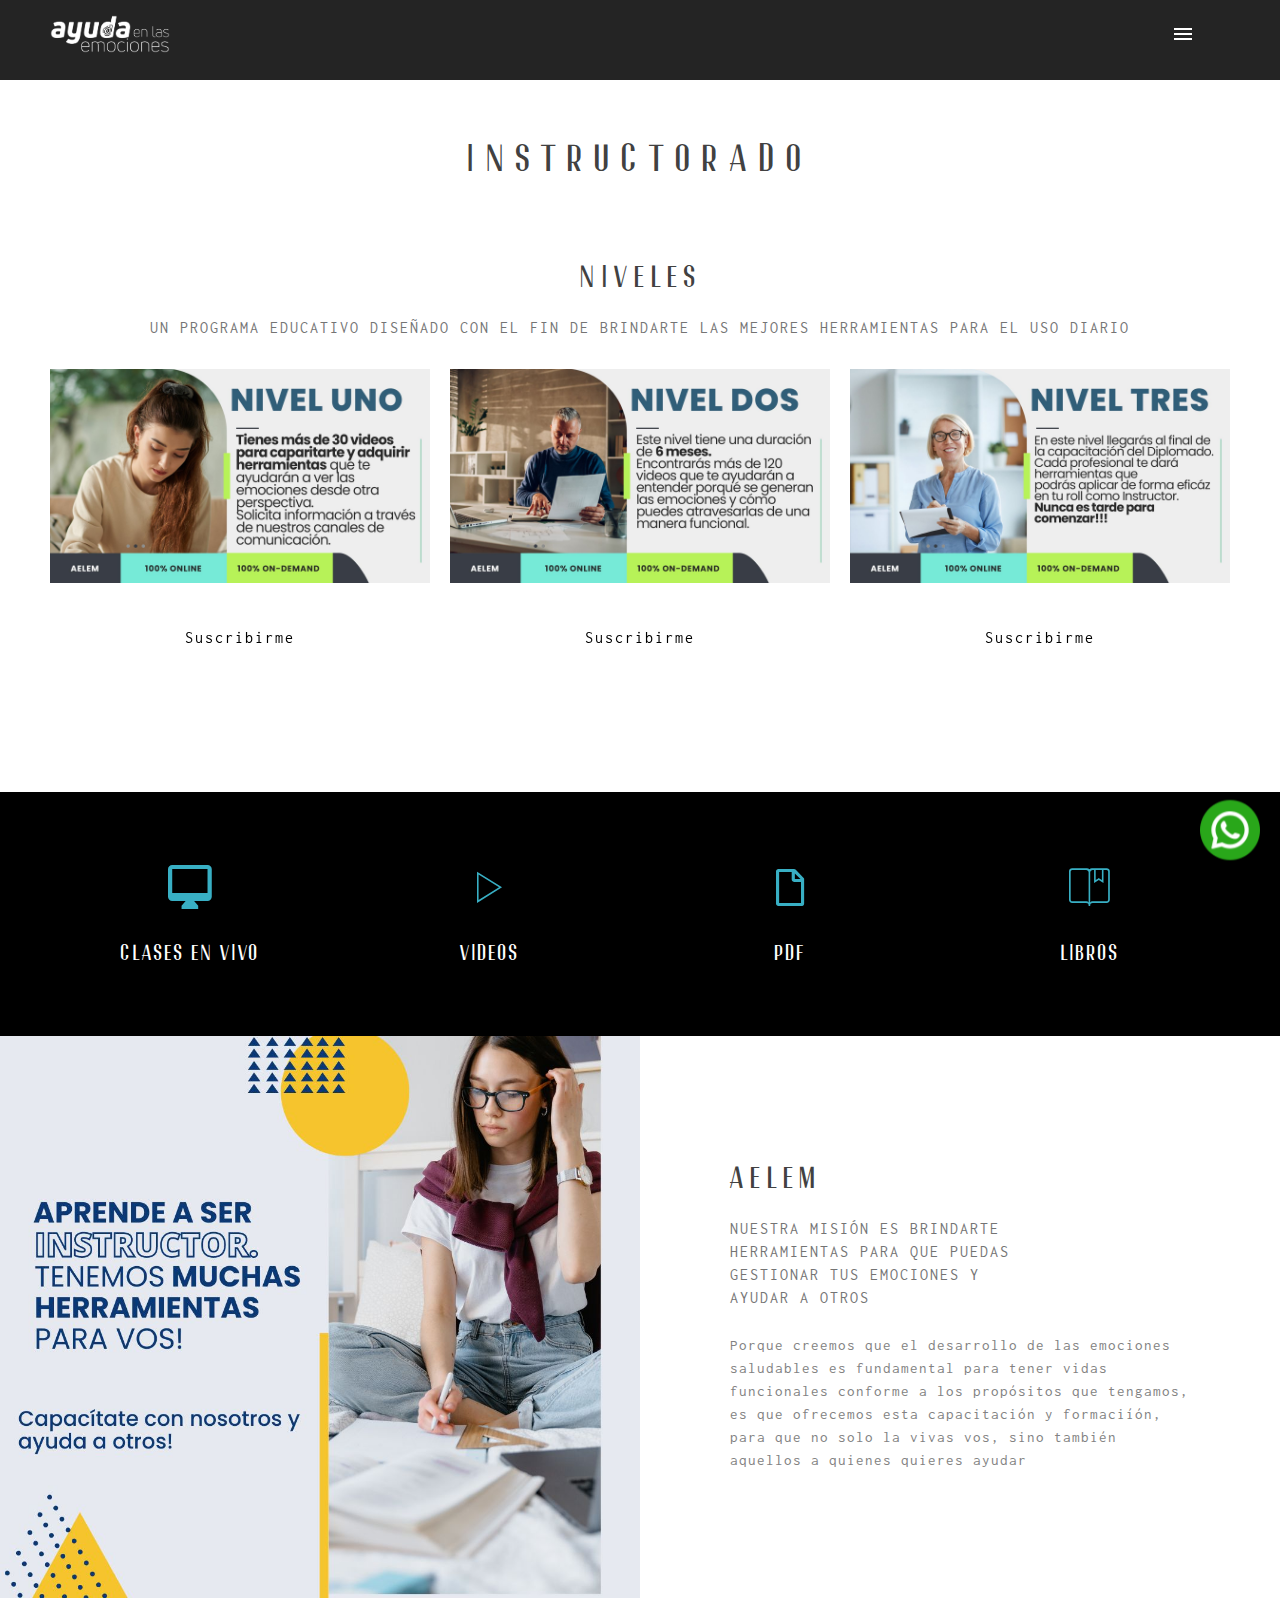
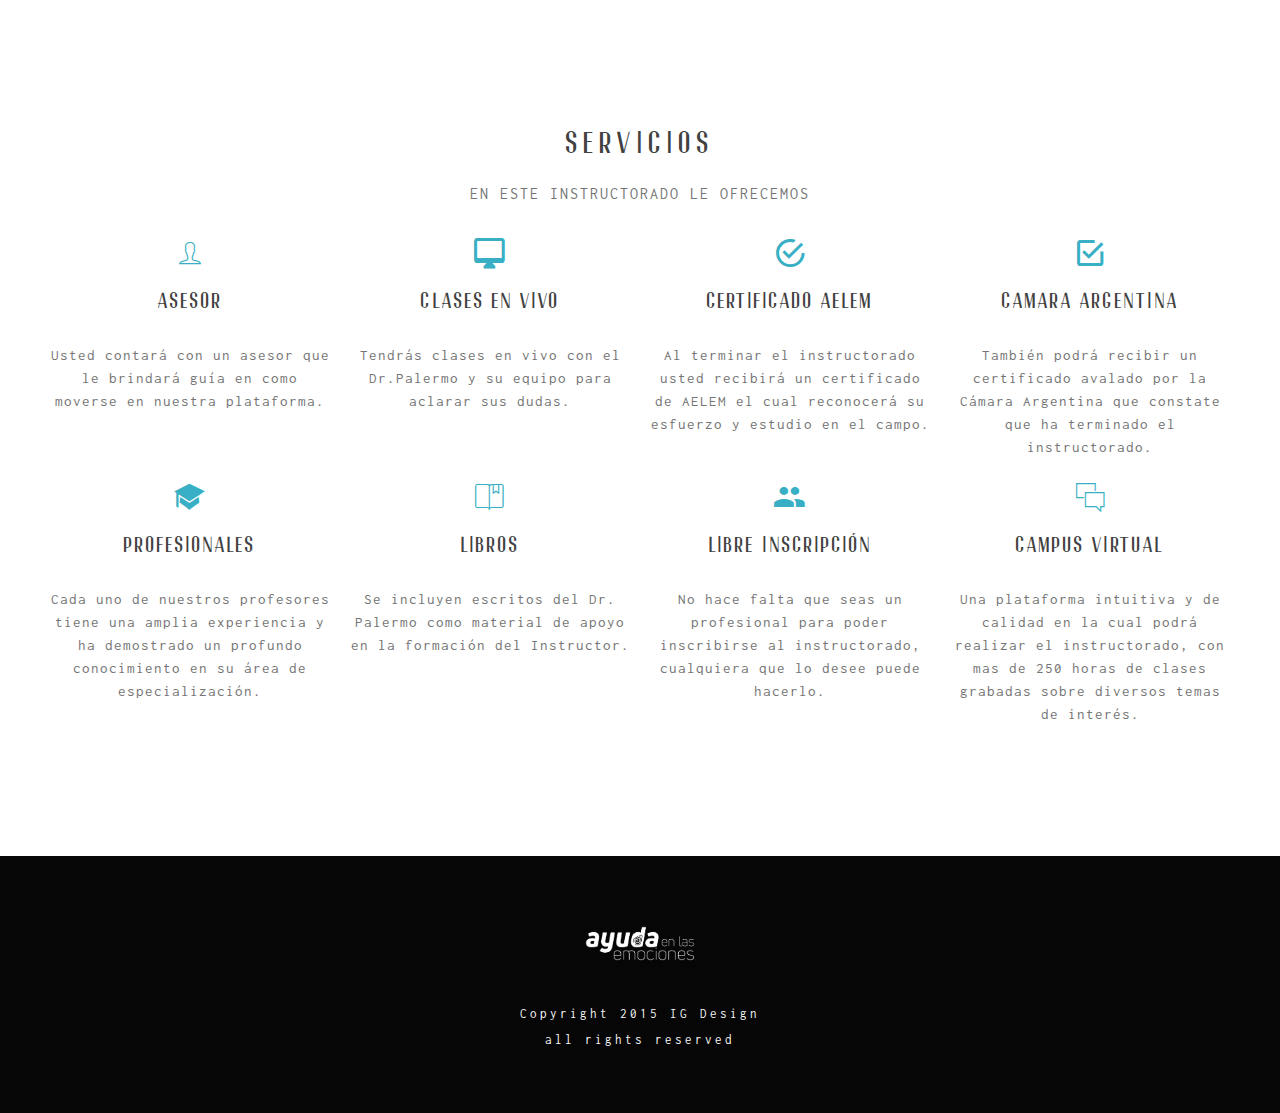
==== commit 2560149a: "botón de whatsapp" ====
--- a/about.html
+++ b/about.html
@@ -137,7 +137,7 @@
 				<div class="four columns">		
 					<div class="team-box">
 						<img src="images/team3.jpg" alt="">	
-						<a target="_blank" href="https://institutoaelem.tiendup.com/curso/instructorado-en-educacin-emocional-nivel-3"><div class="button button--moema button--text-thick button--text-upper button--size-s">Suscribirme</div></a>
+						<a target="_blank" href="http://institutoaelem.tiendup.com/curso/instructorado-en-educacion-emocional-nivel-3"><div class="button button--moema button--text-thick button--text-upper button--size-s">Suscribirme</div></a>
 						<p></p>		
 						<div class="social-team">
 							<ul class="list-social-team">
@@ -302,6 +302,15 @@
 						all rights reserved</p> 
 					</div>
 				</div>
+			</div>
+			<div class="whatsapp-container">
+				<a href="https://api.whatsapp.com/send?phone=5493518090153&text=Buenos%20d%C3%ADas%2C%20me%20gustar%C3%ADa%20hacer%20una%20consulta" target="_blank">
+					<div class="speech-bubble">
+						<p>Hola, soy Pablo ¿En que puedo ayudarte?</p>
+					  </div>
+				  <img src="images/whatsapp.png" alt="WhatsApp Logo">
+				  
+				</a>
 			</div>
 
 </main>
--- a/css/layout.css
+++ b/css/layout.css
@@ -2941,7 +2941,79 @@
 .list-social-footer li:hover.icon-footer a{
 }
 
-	
+.whatsapp-container {
+	border-radius: 30px;
+	position: fixed;
+	bottom: 20px;
+	right: 20px;
+	padding-left: 10px;
+	animation: background 1s forwards 10s, jump 1s infinite alternate;
+  }
+
+  .whatsapp-container a {
+	color: black;
+	display: flex;
+	font-size: 12px;
+  }
+
+  .whatsapp-container a p {
+	margin-top: 9px;
+	margin-right: 5px;
+	overflow: hidden;
+/* Animación para desvanecer el texto */
+  }
+
+  .whatsapp-container a img {
+	height: 60px;
+	margin-left: 15px;
+	margin-top: 10;
+	z-index: 1;
+  }
+  .speech-bubble {
+	position: relative;
+	opacity: 0;
+	background-color: #ffffff;
+	border-radius: 10px;
+	padding: 15px;
+	padding-top: 0px;
+	margin-bottom: 10px;
+	width: 200px;
+	animation:fade-in 2s forwards 5s, fade-out 1s forwards 15s;
+	box-shadow: 0 2px 5px rgba(0, 0, 0, 0.2); /* Sombra */
+  }
+  
+  @keyframes fade-in {
+	from {
+		right: -100px;
+		opacity: 0;
+	}
+	to {
+		right: 0px;
+		opacity: 1;
+	}
+  }
+  @keyframes fade-out {
+	from {
+		right: 0px;
+		opacity: 1;
+	  	display: block;
+	}
+	to {
+		right: -100px;
+		opacity: 0;
+	 	display: none;
+	}
+  }
+	@keyframes jump {
+		0% {
+		  transform: translateY(0);
+		}
+		50% {
+		  transform: translateY(-10px);
+		}
+		100% {
+		  transform: translateY(0);
+		}}
 /* #Media Queries
 ================================================== */
 
